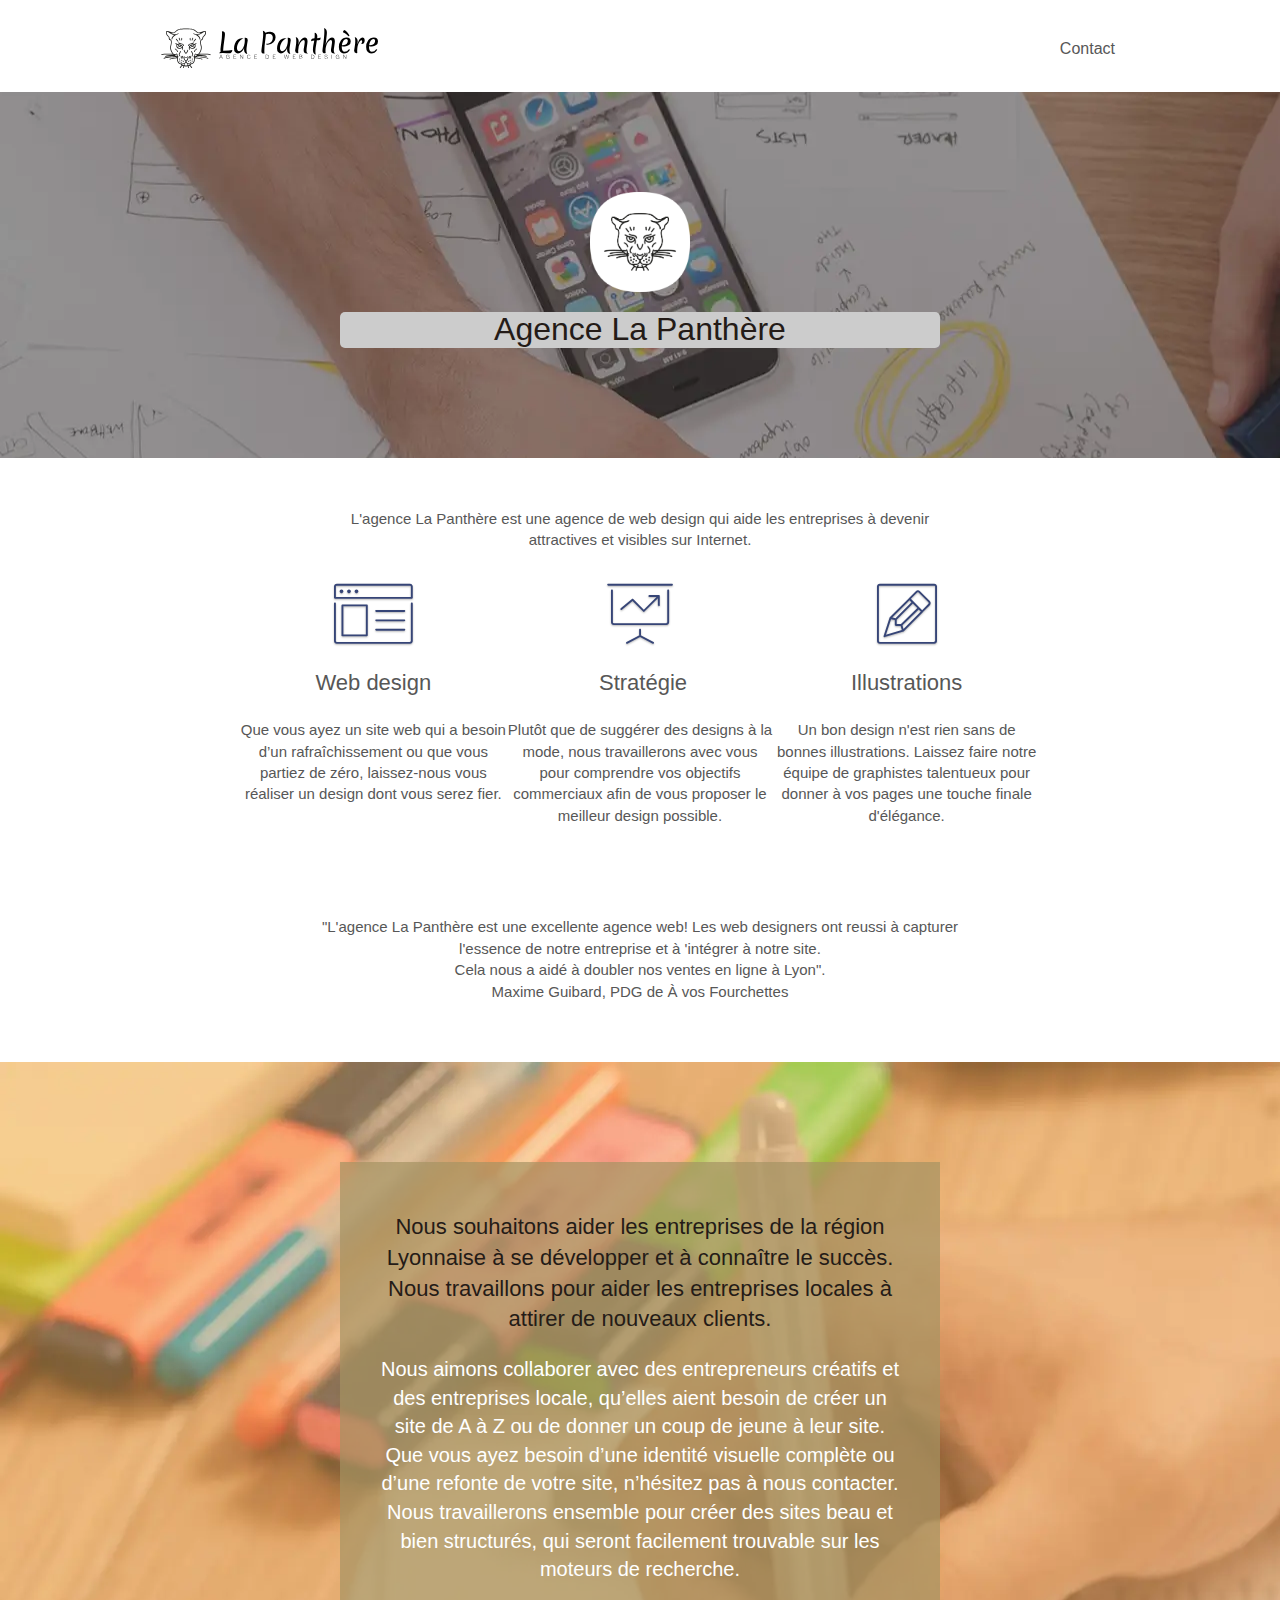
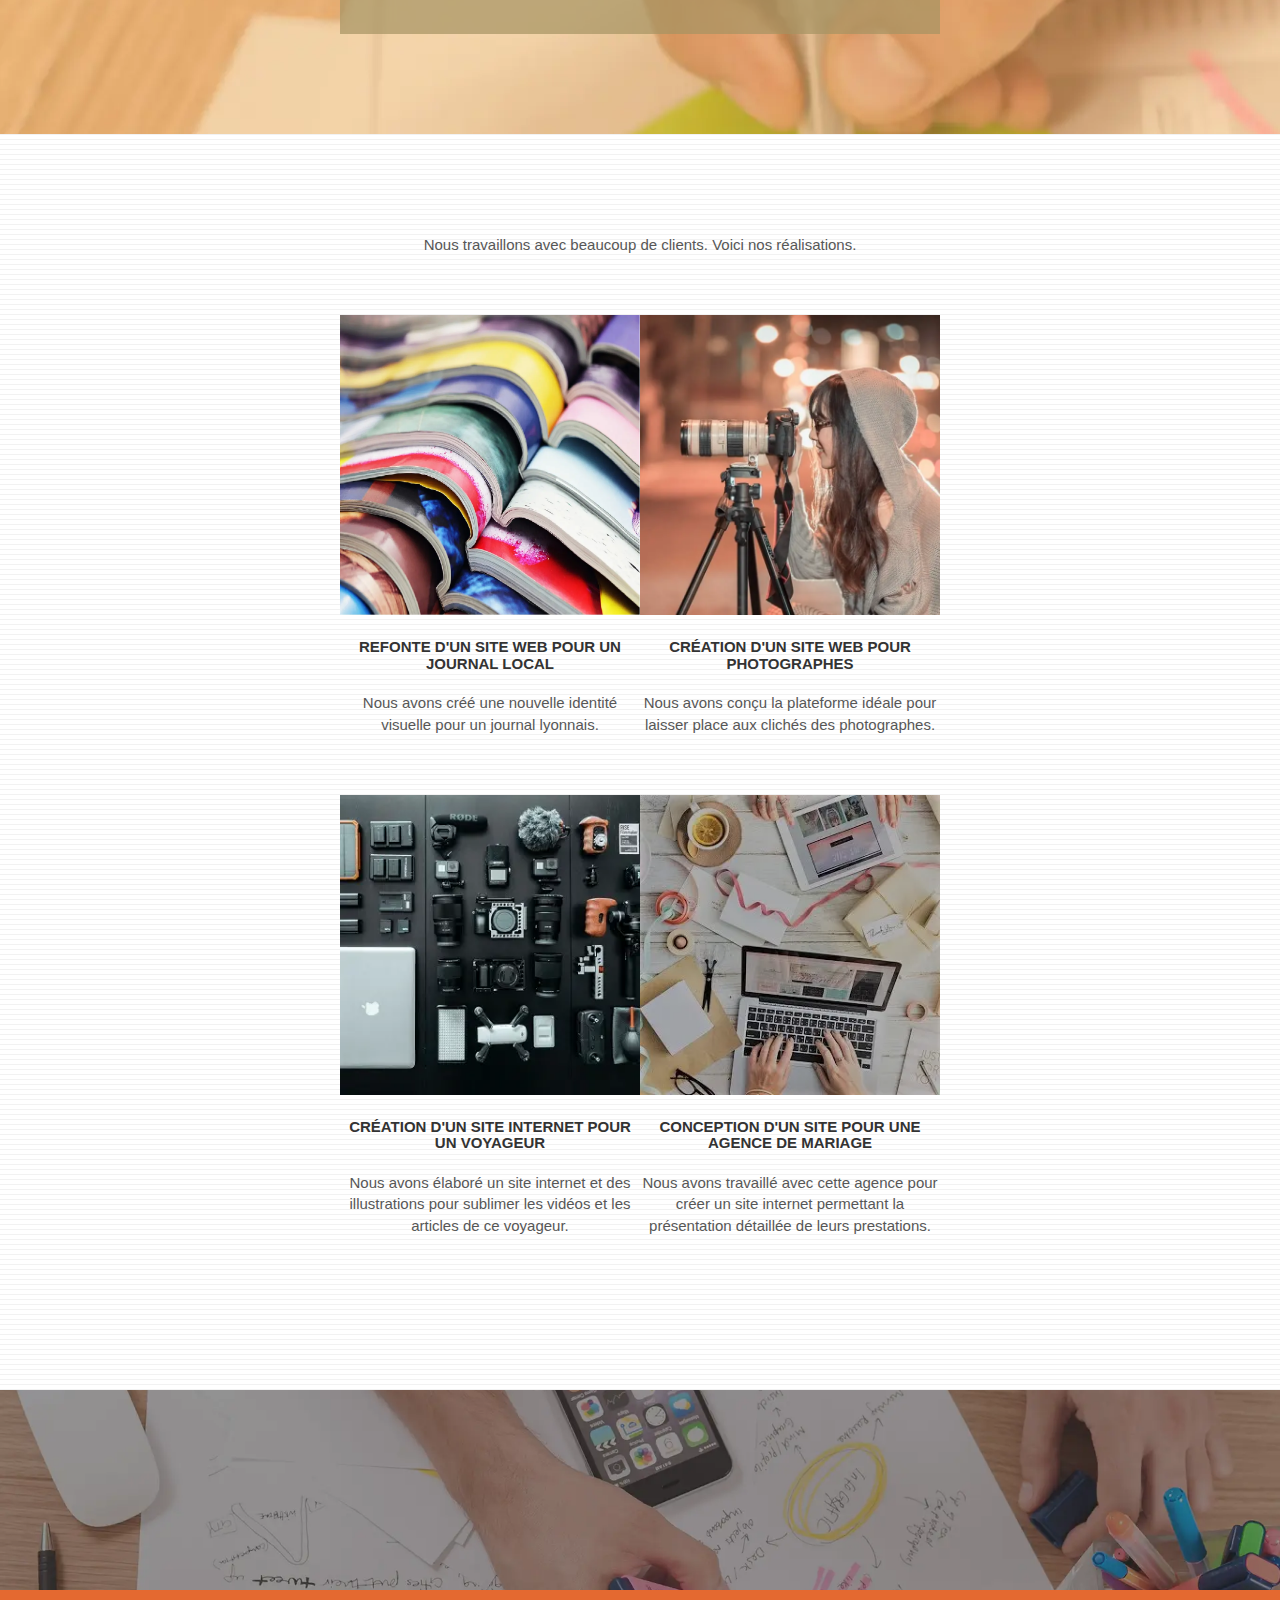
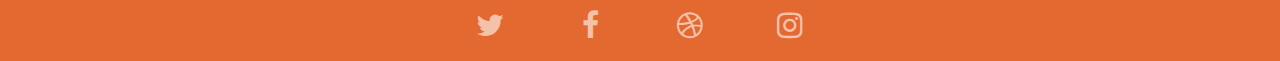
==== index.html @ f32d9b6f "add file style min css" ====
<!doctype html>
<html lang="fr">

<head>
	<meta charset="utf-8">
	<meta name="keywords" content="site web, site internet, agence design à Lyon,agence design">
	<meta name="description" content="agence design à Lyon,agence design">
	<meta name="viewport" content="width=device-width, initial-scale=1.0, viewport-fit=cover">
	<link rel="shortcut icon" type="image/png" href="favicon.jpg">

	<link rel="stylesheet" type="text/css" href="./css/bootstrap.min.css">
	<link rel="stylesheet" type="text/css" href="style.min.css">
	<link rel="stylesheet" type="text/css" href="./css/font-awesome.css">
	<link rel="stylesheet" type="text/css" href="./css/et-line.css">



	<title>La Panthère</title>


	<!-- Analytics -->

	<!-- Global site tag (gtag.js) - Google Analytics -->
	<script async src="https://www.googletagmanager.com/gtag/js?id=G-90Z1VHHD7M"></script>
	<script>
		window.dataLayer = window.dataLayer || [];
		function gtag() { dataLayer.push(arguments); }
		gtag('js', new Date());

		gtag('config', 'G-90Z1VHHD7M');
	</script>
	<!-- Analytics END -->

</head>

<body>
	
	<!-- Principal conteneur -->
	<div class="page-container">

		<!-- bloc-0 -->
		<div class="bloc bgc-white l-bloc " id="bloc-0">
			<div class="container bloc-sm">

				<nav class="navbar row">
					<div class="navbar-header">

						<a class="navbar-brand" href="index.html"><img src="img/agence-la-panthere-monochrome.svg"
								alt="Lyon web design logo agence web meilleure agence" height="40" /></a>

						<button id="nav-toggle" type="button" class="ui-navbar-toggle navbar-toggle"
							data-toggle="collapse" data-target=".navbar-1">
							<span class="sr-only">Toggle navigation</span><span class="icon-bar"></span><span
								class="icon-bar"></span><span class="icon-bar"></span>
						</button>
					</div>
					<div class="collapse navbar-collapse navbar-1 special-dropdown-nav">
						<ul class="site-navigation nav navbar-nav">

							<li>
								<a href="page2.html">Contact</a>
							</li>
						</ul>
					</div>
				</nav>
			</div>
		</div>
	
		<!-- bloc-0 END -->

		<!-- bloc-1-presentation -->
		<header>
		<div class="bloc bgc-dark-slate-blue bg-banniere d-bloc bg-t-edge bloc-bg-texture texture-paper b-parallax"
			id="bloc-1-hero">
			<div class="container bloc-lg">
				<div class="row tight-width-whitespace">
					<div class="col-sm-12">
						<img src="img/logo.png" class="center-block image-resize-mode" width="100"
							alt=" Image Logo Agence La Panthère, agence web à Lyon" />
						<h1 class="text-center hero-bloc-text tc-white bg-h1">
							Agence La Panthère
						</h1>

					</div>
				</div>
			</div>
		</div>
	</header>
		<!-- bloc-1-presentation END -->

		<!-- bloc-2-services -->
		<div class="bloc bgc-white l-bloc" id="bloc-2-services">
			<div class="container bloc-md">
				<div class="row">
					<div class="col-sm-12 text-center">
						<p>L'agence La Panthère est une agence de web design qui aide les entreprises à devenir <br>
							attractives et visibles sur Internet. </p>
					</div>
				</div>
				<div class="row voffset-lg med-width-whitespace">
					<div class="col-sm-4">
						<div class="text-center">
							<span class="et-icon-browser sm-shadow icon-dark-slate-blue icons icon-lg"></span>
						</div>
						<h2 class="mg-md text-center">
							Web design
						</h2>
						<p class="text-center ">
							Que vous ayez un site web qui a besoin d&rsquo;un rafraîchissement ou que vous partiez de
							zéro, laissez-nous vous réaliser un design dont vous serez fier.
						</p>
					</div>
					<div class="col-sm-4">
						<div class="text-center">
							<span class="et-icon-presentation sm-shadow icon-dark-slate-blue icons icon-lg"></span>
						</div>
						<h2 class="mg-md text-center">
							&nbsp;Stratégie
						</h2>
						<p class="text-center ">
							Plutôt que de suggérer des designs à la mode, nous travaillerons avec vous pour comprendre
							vos objectifs commerciaux afin de vous proposer le meilleur design possible.<br>
						</p>
					</div>
					<div class="col-sm-4">
						<div class="text-center">
							<span class="et-icon-edit sm-shadow icon-dark-slate-blue icons icon-lg"></span>
						</div>
						<h2 class="mg-md text-center">
							Illustrations
						</h2>
						<p class="text-center ">
							Un bon design n'est rien sans de bonnes illustrations. Laissez faire notre équipe de
							graphistes talentueux pour donner à vos pages une touche finale d'élégance.
						</p>
					</div>
				</div>

				<!-- Add paragraph and class size-paragraph  -->
				<div class="row voffset-lg voffset">
					<div class="col-xs-12 col-md-8 col-md-offset-2 text-center ">
						<p class="size-paragraph">"L'agence La Panthère est une excellente agence web! Les web designers
							ont reussi à capturer l'essence de notre entreprise et à 'intégrer à notre site.
							<br>Cela nous a aidé à doubler nos ventes en ligne à Lyon". <br>
							Maxime Guibard, PDG de À vos Fourchettes
						</p>
					</div>
				</div>
			</div>
		</div>
		<!-- bloc-2-services END -->

		<!-- bloc-3-what-i-do -->
		<div class="bloc tc-white bgc-atomic-tangerine bg-presentation d-bloc bloc-bg-texture texture-paper b-parallax"
			id="bloc-3-what-i-do">
			<div class="container bloc-lg">
				<div class="row tight-width-whitespace black-background">
					<div class="col-sm-12">
						<p class="mg-md size-text text-center tc-white">
							Nous souhaitons aider les entreprises de la région Lyonnaise à se développer et à connaître
							le succès. Nous travaillons pour aider les entreprises locales à attirer de nouveaux clients.<br>
						</p>
						<p class="text-center white sizeParagraph">
							Nous aimons collaborer avec des entrepreneurs créatifs et des entreprises locale, qu’elles
							aient besoin de créer un site de A à Z ou de donner un coup de jeune à leur site. Que vous
							ayez besoin d’une identité visuelle complète ou d’une refonte de votre site, n’hésitez pas à
							nous contacter. Nous travaillerons ensemble pour créer des sites beau et bien structurés,
							qui seront facilement trouvable sur les moteurs de recherche.
						</p>
					</div>
				</div>
			</div>
		</div>
		<!-- bloc-3-what-i-do END -->

		<!-- bloc-4-portfolio -->

		<!-- Add paragraph and class size-paragraph -->
		<div class="bloc bgc-white bg-lines-h2-bg bg-repeat l-bloc" id="bloc-4-portfolio">
			<div class="container bloc-lg">
				<div class="row">
					<div class="col-sm-12 text-center ">
						<p class="size-paragraph">Nous travaillons avec beaucoup de clients. Voici nos réalisations.</p>
					</div>
				</div>
				<div class="row tight-width-whitespace portfolio-row">
					<div class="col-sm-6">
						<a href="#" data-lightbox="img/1.webp" data-gallery-id="gallery-1"
							data-caption="Refonte d'un site web pour un journal local" data-frame="snapshot-lb"><img
								src="img/1.webp" alt="picture color catalog"
								class="img-responsive portfolio-thumb" /></a>
						<h3 class="mg-md text-center">
							Refonte d'un site web pour un journal local
						</h3>
						<p class="text-center">
							Nous avons créé une nouvelle identité visuelle pour un journal lyonnais.
						</p>
					</div>
					<div class="col-sm-6">
						<a href="#" data-lightbox="img/2.webp" data-gallery-id="gallery-1"
							data-caption="Création d'un site web pour photographes" data-frame="snapshot-lb"><img
								src="img/2.webp" class="img-responsive portfolio-thumb"
								alt="woman taking pictures" /></a>
						<h3 class="mg-md text-center">
							Création d'un site web pour photographes
						</h3>
						<p class="text-center">
							Nous avons conçu la plateforme idéale pour laisser place aux clichés des photographes.
						</p>
					</div>
				</div>
				<div class="row tight-width-whitespace portfolio-row">
					<div class="col-sm-6">
						<a href="#" data-lightbox="img/3.webp" data-gallery-id="gallery-1"
							data-caption="Création d'un site internet pour un voyageur" data-frame="snapshot-lb"><img
								src="img/3.webp" class="img-responsive portfolio-thumb"
								alt="image describing several electronic and computer devices" /></a>
						<h3 class="mg-md text-center">
							Création d'un site internet pour un voyageur
						</h3>
						<p class="text-center">
							Nous avons élaboré un site internet et des illustrations pour sublimer les vidéos et les
							articles de ce voyageur.
						</p>
					</div>
					<div class="col-sm-6">
						<a href="#" data-lightbox="img/4.webp" data-gallery-id="gallery-1"
							data-caption="Conception d'un site pour une agence de mariage" data-frame="snapshot-lb"><img
								src="img/4.webp" class="img-responsive portfolio-thumb"
								alt="picture of two employees working on the laptop in a print shop" /></a>
						<h3 class="mg-md text-center">
							Conception d'un site pour une agence de mariage
						</h3>
						<p class="text-center">
							Nous avons travaillé avec cette agence pour créer un site internet permettant la
							présentation détaillée de leurs prestations.
						</p>
					</div>
				</div>
			</div>
		</div>
		<!-- bloc-4-portfolio END -->

		<!-- bloc-5-cta -->
		<div class="bloc bgc-dark-slate-blue bg-banniere d-bloc bloc-bg-texture texture-paper" id="bloc-5-cta">
			<div class="container bloc-lg">
				
			</div>
		</div>
		<!-- bloc-5-cta END -->

		<!-- Footer - bloc-8 -->
		<footer>
			<div class="bloc bgc-atomic-tangerine d-bloc" id="bloc-8">
				<div class="container bloc-sm">
					<div class="row">
						<div class="col-sm-12">
							
							<div class="row row-no-gutters social">
								<div class="col-sm-3">
									<div class="text-center">
										<a class="social" href="https://twitter.com/search?q=%23login" aria-label="icone twitter"><span
												class="fa fa-twitter icon-md"></span></a>
									</div>
								</div>
								<div class="col-sm-3">
									<div class="text-center">
										<a class="social" href="https://www.facebook.com/login/" aria-label="icone facebook"><span
												class="fa fa-facebook icon-md"></span></a>
									</div>
								</div>
								<div class="col-sm-3">
									<div class="text-center">
										<a class="social" href="https://dribbble.com/" aria-label="icone dribbble"><span
												class="fa fa-dribbble icon-md"></span></a>
									</div>
								</div>
								<div class="col-sm-3">
									<div class="text-center">
										<a class="social" href="https://www.instagram.com/accounts/login/?" aria-label="icone instagram"><span
												class="fa fa-instagram icon-md"></span></a>
									</div>
								</div>
							</div>
						</div>
					</div>
				</div>
			</div>
		</footer>
		<!-- Footer - bloc-8 END -->

		<!-- Principal conteneur END -->

		<script src="./js/jquery-2.1.0.js"></script>
		<script src="./js/bootstrap.js"></script>
		<script src="./js/blocs.js"></script>
		<script src="./js/jquery.touchSwipe.js" defer></script>
		<script src="./js/gmaps.js"></script>

</body>

</html>
---- style.min.css ----
body{margin:0;padding:0;background:#fff;overflow-x:hidden;-webkit-font-smoothing:antialiased;-moz-osx-font-smoothing:grayscale}a,button{transition:all .3s ease-in-out;outline:0!important}a:hover{text-decoration:none;cursor:pointer}#page-loading-blocs-notifaction{position:fixed;top:0;bottom:0;width:100%;z-index:100000;background:#fff url("img/pageload-spinner.gif") no-repeat center center}.bloc{width:100%;clear:both;background:50% 50% no-repeat;padding:0 50px;-webkit-background-size:cover;-moz-background-size:cover;-o-background-size:cover;background-size:cover;position:relative}.bloc .container{padding-left:20px;padding-right:20px}.bloc-lg{padding:100px 50px}.bloc-md{padding:50px}.bloc-sm{padding:20px 50px}.bg-b-edge,.bg-bl-edge,.bg-br-edge,.bg-center,.bg-l-edge,.bg-r-edge,.bg-repeat,.bg-t-edge,.bg-tl-edge,.bg-tr-edge{-webkit-background-size:auto!important;-moz-background-size:auto!important;-o-background-size:auto!important;background-size:auto!important}.bg-repeat{background:repeat}.bg-t-edge{background:top no-repeat}.bloc-bg-texture::before{content:"";background-size:2px 2px;position:absolute;top:0;bottom:0;left:0;right:0}.b-parallax{background-attachment:fixed}.d-bloc{color:rgba(255,255,255,.7)}.sizeParagraph{font-size:20px}.d-bloc button:hover{color:rgba(255,255,255,.9)}.d-bloc .icon-round,.d-bloc .icon-rounded,.d-bloc .icon-semi-rounded-a,.d-bloc .icon-semi-rounded-b,.d-bloc .icon-square{border-color:rgba(255,255,255,.9)}.d-bloc .divider-h span{border-color:rgba(255,255,255,.2)}.d-bloc .a-btn,.d-bloc .navbar a,.d-bloc .navbar-brand,.d-bloc a .icon-lg,.d-bloc a .icon-md,.d-bloc a .icon-sm,.d-bloc a .icon-xl,.d-bloc h1 a,.d-bloc h2 a,.d-bloc h3 a,.d-bloc h4 a,.d-bloc h5 a,.d-bloc h6 a,.d-bloc p a{color:rgba(255,255,255,.6)}.d-bloc .a-btn:hover,.d-bloc .navbar a:hover,.d-bloc .navbar-brand:hover,.d-bloc a:hover .icon-lg,.d-bloc a:hover .icon-md,.d-bloc a:hover .icon-sm,.d-bloc a:hover .icon-xl,.d-bloc h1 a:hover,.d-bloc h2 a:hover,.d-bloc h3 a:hover,.d-bloc h4 a:hover,.d-bloc h5 a:hover,.d-bloc h6 a:hover,.d-bloc p a:hover{color:#fff}.d-bloc .navbar-toggle .icon-bar{background:#fff}.d-bloc .btn-wire,.d-bloc .btn-wire:hover{color:#fff;border-color:#fff}.d-bloc .panel{color:rgba(0,0,0,.5)}.d-bloc .panel button:hover{color:rgba(0,0,0,.7)}.d-bloc .panel icon{border-color:rgba(0,0,0,.7)}.d-bloc .panel .divider-h span{border-color:rgba(0,0,0,.1)}.d-bloc .panel .a-btn{color:rgba(0,0,0,.6)}.d-bloc .panel .a-btn:hover{color:#000}.d-bloc .panel .btn-wire,.d-bloc .panel .btn-wire:hover{color:rgba(0,0,0,.7);border-color:rgba(0,0,0,.3)}.d-bloc .panel,.l-bloc{color:rgba(0,0,0,.5)}.d-bloc .panel button:hover,.l-bloc button:hover{color:rgba(0,0,0,.7)}.l-bloc .icon-round,.l-bloc .icon-rounded,.l-bloc .icon-semi-rounded-a,.l-bloc .icon-semi-rounded-b,.l-bloc .icon-square{border-color:rgba(0,0,0,.7)}.d-bloc .panel .divider-h span,.l-bloc .divider-h span{border-color:rgba(0,0,0,.1)}.d-bloc .panel .a-btn,.l-bloc .a-btn,.l-bloc .navbar a,.l-bloc .navbar-brand,.l-bloc a .icon-lg,.l-bloc a .icon-md,.l-bloc a .icon-sm,.l-bloc a .icon-xl,.l-bloc h1 a,.l-bloc h2 a,.l-bloc h3 a,.l-bloc h4 a,.l-bloc h5 a,.l-bloc h6 a,.l-bloc p a{color:rgba(0,0,0,.6)}.d-bloc .panel .a-btn:hover,.l-bloc .a-btn:hover,.l-bloc .navbar a:hover,.l-bloc .navbar-brand:hover,.l-bloc a:hover .icon-lg,.l-bloc a:hover .icon-md,.l-bloc a:hover .icon-sm,.l-bloc a:hover .icon-xl,.l-bloc h1 a:hover,.l-bloc h2 a:hover,.l-bloc h3 a:hover,.l-bloc h4 a:hover,.l-bloc h5 a:hover,.l-bloc h6 a:hover,.l-bloc p a:hover{color:#000}.l-bloc .navbar-toggle .icon-bar{color:rgba(0,0,0,.6)}.d-bloc .panel .btn-wire,.d-bloc .panel .btn-wire:hover,.l-bloc .btn-wire,.l-bloc .btn-wire:hover{color:rgba(0,0,0,.7);border-color:rgba(0,0,0,.3)}.voffset{margin-top:30px}.voffset-lg{margin-top:80px}.row-no-gutters{margin-right:0;margin-left:0}.row.row-no-gutters>[class*=" col-"],.row.row-no-gutters>[class^=col-]{padding-right:0;padding-left:0}#bloc-1-hero h1{font-size:32px}.navbar{margin-bottom:0;z-index:1}.navbar-brand{height:auto;padding:3px 15px;font-size:25px;font-weight:400;font-weight:600;line-height:44px}.navbar-brand img{max-height:200px;margin:0 5px 0 0;display:inline}.navbar-brand img[src$=svg]{min-width:100px}.nav-center .navbar-brand img{margin:0}.navbar .nav{padding-top:2px;margin-right:-16px;float:right;z-index:1}.nav>li{float:left;margin-top:4px;font-size:16px}.navbar-nav .open .dropdown-menu>li>a{text-align:inherit}.nav>li a:focus,.nav>li a:hover{background:0 0}.navbar-toggle{margin:10px 10px 0 0;border:0}.navbar-toggle:hover{background:0 0!important}.navbar-toggle .icon-bar{background-color:rgba(0,0,0,.5);width:26px}.nav-invert .navbar .nav{float:left}.nav-invert .navbar-brand,.nav-invert .navbar-header{float:right;position:relative;z-index:2}@media (min-width:768px){.site-navigation{position:absolute;top:50%;right:20px;transform:translate(0,-50%);-webkit-transform:translateY(-50%)}.nav>li .dropdown-menu a,.nav>li .dropdown-menu a:hover{color:#484848}.nav-invert .site-navigation{left:0;right:0}.nav-center{text-align:center}.nav-center .navbar-header{width:100%}.nav-center .nav>li,.nav-center .navbar-brand,.nav-center .navbar-header{float:none;display:inline-block}.nav-center .site-navigation{position:relative;width:100%;right:0;margin-right:0;margin-top:20px}.nav-center.mini-nav .navbar-toggle{float:none;margin:10px auto 0}}.nav>li>.dropdown a{background:0 0!important;display:block;padding:14px 15px}nav .caret{margin:0 5px}.dropdown-menu .dropdown-menu{top:-8px;left:100%}.dropdown-menu .dropmenu-flow-right{top:100%;left:0;margin-left:-1px;border-top-left-radius:0;border-top-right-radius:0}.dropdown-menu .dropdown span{border:4px solid #000;border-top-color:transparent;border-right-color:transparent;border-bottom-color:transparent;margin:6px -5px 0 0!important;float:right}.mg-md{margin-top:10px;margin-bottom:20px}.mg-lg{margin-top:10px;margin-bottom:40px}.btn{margin:0 5px 5px 0}.btn.pull-right{margin:0 0 5px 5px}.btn-d,.btn-d:focus,.btn-d:hover{color:#fff;background:rgba(0,0,0,.3)}button{outline:0!important}.btn-rd{border-radius:40px}.btn-clean{border:1px solid rgba(0,0,0,.08);border-bottom-color:rgba(0,0,0,.1);text-shadow:0 1px 0 rgba(0,0,1,.1);box-shadow:0 1px 3px rgba(0,0,1,.25),inset 0 1px 0 0 rgba(255,255,255,.15)}.icon-md{font-size:30px!important}.icon-lg{font-size:60px!important}.sm-shadow{text-shadow:0 1px 2px rgba(0,0,0,.3)}.panel-sq,.panel-sq .panel-footer,.panel-sq .panel-heading{border-radius:0}.panel-rd{border-radius:30px}.panel-rd .panel-heading{border-radius:29px 29px 0 0}.panel-rd .panel-footer{border-radius:0 0 29px 29px}.form-control{border-color:rgba(0,0,0,.1);box-shadow:none}.scrollToTop{width:40px;height:40px;position:fixed;bottom:20px;right:20px;opacity:0;z-index:500;transition:all .3s ease-in-out}.scrollToTop span{margin-top:6px}.showScrollTop{font-size:14px;opacity:1}a[data-lightbox]{position:relative;display:block;text-align:center}a[data-lightbox]:hover::before{content:"+";font-family:HelveticaNeue-Light,"Helvetica Neue Light","Helvetica Neue",Helvetica,Arial;font-size:32px;width:50px;height:50px;margin-left:-25px;border-radius:50%;background:rgba(0,0,0,.6);color:#fff;font-weight:100;z-index:1;position:absolute;top:50%;transform:translateY(-50%);-webkit-transform:translateY(-50%)}a[data-lightbox]:hover img{opacity:.6;-webkit-animation-fill-mode:none;animation-fill-mode:none}#lightbox-modal{display:flex;align-items:center}#lightbox-modal .modal-dialog{width:90%;max-width:900px;margin:0 auto 0}#lightbox-modal .modal-dialog img{max-height:90vh;margin:0 auto}.lightbox-caption{padding:20px;color:#fff;background:rgba(0,0,0,.5);position:absolute;left:15px;right:15px;bottom:5px}.close-lightbox{color:#fff;font-size:30px;position:absolute;top:20px;right:20px;z-index:20;background:rgba(0,0,0,.5);border:none;line-height:30px;padding:0 9px 5px;opacity:.3}.close-lightbox:hover,.next-lightbox:hover,.prev-lightbox:hover{opacity:1;color:#fff}.next-lightbox,.prev-lightbox{font-size:20px;color:rgba(255,255,255,.9);background:rgba(0,0,0,.5);transition:all .2s ease-in-out;position:absolute;top:45%;z-index:1;opacity:.4}.next-lightbox{padding:6px 8px 1px 13px;right:25px}.prev-lightbox{padding:6px 13px 1px 10px;left:25px}.snapshot-lb .modal-body{padding-bottom:45px}.snapshot-lb .lightbox-caption{padding:0;color:rgba(0,0,0,.5);background:0 0}.btn,a,h1,h2,h3,h4,h5,h6,label,p{font-family:helvetica;font-weight:400;color:#575757!important}.container{max-width:1000px}.hero-bloc-text{font-size:38px}.hero-bloc-text-sub{font-size:36px}.statement-bloc-text{line-height:26px;font-style:italic;font-size:20px;text-align:center;font-weight:lighter;max-width:520px;margin:auto auto auto auto}p{font-size:15px}.tight-width-whitespace{max-width:600px;margin:auto auto auto auto}.h1{font-size:20px;font-family:"Open Sans"}.cta-hero{margin-top:22px;color:#fff!important;text-transform:uppercase;padding:12px 28px 12px 28px;font-size:16px;font-weight:700}.social{max-width:400px;margin:auto auto auto auto}h2{font-size:22px;line-height:1.4em}.size-text{font-size:22px;line-height:1.4em}h3{font-size:15px;text-transform:uppercase;font-weight:700;color:#333!important}.med-width-whitespace{max-width:800px;margin:auto auto auto auto;box-shadow:0 0 0 #000}h1{color:#333!important}h4{color:#333!important}.icons{margin-bottom:14px;margin-top:24px}.white{color:#fff!important}.portfolio-thumb{margin-bottom:24px}.portfolio-row{margin-bottom:44px;margin-top:50px}.avatar{box-shadow:0 4px 9px rgba(0,0,0,.3)}.black-background{background-color:rgba(165,147,99,.7);padding:40px 40px 40px 40px}.bold-link{font-weight:900;text-decoration:underline!important}.bgc-white{background-color:#fff}.bgc-dark-slate-blue{background-color:#364577}.tc-white{color:#241b17!important}.bgc-atomic-tangerine{background:#e46930}.btn-atomic-tangerine{background:#e46930;color:#fff!important}.btn-atomic-tangerine:hover{background:#c27956!important;color:#fff!important}.ltc-white{color:#fff!important}.ltc-white:hover{color:#ccc!important}.ltc-atomic-tangerine{color:#f3976c!important}.ltc-atomic-tangerine:hover{color:#c27956!important}.icon-dark-slate-blue{color:#364577!important;border-color:#364577!important}.bg-dots-bg{background-image:url("img/dots-bg.png")}.bg-lines-h2-bg{background-image:url("img/lines-h2-bg.png")}.bg-banniere{background-image:url("img/agence-la-panthere.webp")}.bg-presentation{background-image:url("img/image-de-presentation.webp")}.size-paragraph{font-size:15px}.tc-blue{text-decoration:blue}.bg-h1{background:#ccc;border-radius:5px}@media (max-width:1024px){.bloc{padding-left:20px;padding-right:20px}.bloc-tile-2.full-width-bloc .container,.bloc-tile-3.full-width-bloc .container,.bloc-tile-4.full-width-bloc .container,.bloc.full-width-bloc{padding-left:0;padding-right:0}}@media (max-width:992px) and (min-width:768px){.navbar .nav{max-width:80%}.nav-center.navbar .nav{max-width:100%}}@media only screen and (min-device-width:768px) and (max-device-width:1024px) and (orientation:landscape){.b-parallax{background-attachment:scroll}}@media only screen and (min-device-width:1024px) and (max-device-width:1366px) and (-webkit-min-device-pixel-ratio:1.5){.b-parallax{background-attachment:scroll}}@media (max-width:991px){.container{width:100%}.b-parallax{background-attachment:scroll}#hero-bloc,.page-container{overflow-x:hidden;position:relative}.bloc{padding-left:constant(safe-area-inset-left);padding-right:constant(safe-area-inset-right)}.bloc-group,.bloc-group .bloc{display:block;width:100%}.bloc-fill-screen .fill-bloc-bottom-edge,.bloc-fill-screen .fill-bloc-top-edge{padding:0 20px;padding-left:constant(safe-area-inset-left);padding-right:constant(safe-area-inset-right)}}@media (max-width:767px){.page-container{overflow-x:hidden;position:relative}#disqus_thread,h1,h2,h3,h4,h5,h6,p{padding-left:10px!important;padding-right:10px!important}.b-parallax{background-attachment:scroll}.navbar .nav{padding-top:0;border-top:1px solid rgba(0,0,0,.2);float:none!important}.navbar.row{margin-left:0;margin-right:0}.site-navigation{position:inherit;transform:none;-webkit-transform:none;-ms-transform:none}.nav>li{margin-top:0;border-bottom:1px solid rgba(0,0,0,.1);background:rgba(0,0,0,.05);text-align:left;padding-left:15px;width:100%}.nav>li:hover{background:rgba(0,0,0,.08)}.dropdown .dropdown a .caret{float:none;margin:5px 0 0 10px!important;border:4px solid #000;border-bottom-color:transparent;border-right-color:transparent;border-left-color:transparent}#hero-bloc .navbar .nav{background:rgba(0,0,0,.8)}#hero-bloc .navbar .nav a{color:rgba(255,255,255,.6)}.hero{padding:50px 0}.hero-nav{left:-1px;right:-1px}.navbar-collapse{padding:0;overflow-x:hidden;-webkit-box-shadow:none;box-shadow:none}.navbar-brand img{max-height:40px;width:auto}.nav-invert .navbar-header{float:none;width:100%}.nav-invert .navbar-toggle{float:left;margin-left:10px}.bloc{padding-left:0;padding-right:0}.bloc-lg,.bloc-xl,.bloc-xxl{padding:40px 0}.bloc-md,.bloc-sm{padding-left:0;padding-right:0}.bloc-fill-screen .fill-bloc-bottom-edge,.bloc-fill-screen .fill-bloc-top-edge,.bloc-tile-2 .container,.bloc-tile-3 .container,.bloc-tile-4 .container{padding-left:0;padding-right:0}.a-block{padding:0 10px}.btn-dwn{display:none}.voffset{margin-top:5px}.voffset-md{margin-top:20px}.voffset-lg{margin-top:30px}form{padding:5px}.close-lightbox{display:inline-block}.blocsapp-device-iphone5{background-size:216px 425px;padding-top:60px;width:216px;height:425px}.blocsapp-device-iphone5 img{width:180px;height:320px}}@media (max-width:400px){.bloc{padding-left:0;padding-right:0}}@media (max-width:767px){.bloc-mob-center-text{text-align:center}}
---- css/et-line.css ----
@font-face {
    font-family: et-line;
    src: url(../fonts/et-line.eot);
    src: url(../fonts/et-line.eot?#iefix) format('embedded-opentype'), url(../fonts/et-line.woff) format('woff'), url(../fonts/et-line.ttf) format('truetype'), url(../fonts/et-line.svg#et-line) format('svg');
    font-weight: 400;
    font-style: normal
}

.et-icon-adjustments,
.et-icon-alarmclock,
.et-icon-anchor,
.et-icon-aperture,
.et-icon-attachment,
.et-icon-bargraph,
.et-icon-basket,
.et-icon-beaker,
.et-icon-bike,
.et-icon-book-open,
.et-icon-briefcase,
.et-icon-browser,
.et-icon-calendar,
.et-icon-camera,
.et-icon-caution,
.et-icon-chat,
.et-icon-circle-compass,
.et-icon-clipboard,
.et-icon-clock,
.et-icon-cloud,
.et-icon-compass,
.et-icon-desktop,
.et-icon-dial,
.et-icon-document,
.et-icon-documents,
.et-icon-download,
.et-icon-dribbble,
.et-icon-edit,
.et-icon-envelope,
.et-icon-expand,
.et-icon-facebook,
.et-icon-flag,
.et-icon-focus,
.et-icon-gears,
.et-icon-genius,
.et-icon-gift,
.et-icon-global,
.et-icon-globe,
.et-icon-googleplus,
.et-icon-grid,
.et-icon-happy,
.et-icon-hazardous,
.et-icon-heart,
.et-icon-hotairballoon,
.et-icon-hourglass,
.et-icon-key,
.et-icon-laptop,
.et-icon-layers,
.et-icon-lifesaver,
.et-icon-lightbulb,
.et-icon-linegraph,
.et-icon-linkedin,
.et-icon-lock,
.et-icon-magnifying-glass,
.et-icon-map,
.et-icon-map-pin,
.et-icon-megaphone,
.et-icon-mic,
.et-icon-mobile,
.et-icon-newspaper,
.et-icon-notebook,
.et-icon-paintbrush,
.et-icon-paperclip,
.et-icon-pencil,
.et-icon-phone,
.et-icon-picture,
.et-icon-pictures,
.et-icon-piechart,
.et-icon-presentation,
.et-icon-pricetags,
.et-icon-printer,
.et-icon-profile-female,
.et-icon-profile-male,
.et-icon-puzzle,
.et-icon-quote,
.et-icon-recycle,
.et-icon-refresh,
.et-icon-ribbon,
.et-icon-rss,
.et-icon-sad,
.et-icon-scissors,
.et-icon-scope,
.et-icon-search,
.et-icon-shield,
.et-icon-speedometer,
.et-icon-strategy,
.et-icon-streetsign,
.et-icon-tablet,
.et-icon-target,
.et-icon-telescope,
.et-icon-toolbox,
.et-icon-tools,
.et-icon-tools-2,
.et-icon-trophy,
.et-icon-tumblr,
.et-icon-twitter,
.et-icon-upload,
.et-icon-video,
.et-icon-wallet,
.et-icon-wine {
    font-family: et-line;
    speak: none;
    font-style: normal;
    font-weight: 400;
    font-variant: normal;
    text-transform: none;
    line-height: 1;
    -webkit-font-smoothing: antialiased;
    -moz-osx-font-smoothing: grayscale;
    display: inline-block
}

.et-icon-mobile:before {
    content: "\e000"
}

.et-icon-laptop:before {
    content: "\e001"
}

.et-icon-desktop:before {
    content: "\e002"
}

.et-icon-tablet:before {
    content: "\e003"
}

.et-icon-phone:before {
    content: "\e004"
}

.et-icon-document:before {
    content: "\e005"
}

.et-icon-documents:before {
    content: "\e006"
}

.et-icon-search:before {
    content: "\e007"
}

.et-icon-clipboard:before {
    content: "\e008"
}

.et-icon-newspaper:before {
    content: "\e009"
}

.et-icon-notebook:before {
    content: "\e00a"
}

.et-icon-book-open:before {
    content: "\e00b"
}

.et-icon-browser:before {
    content: "\e00c"
}

.et-icon-calendar:before {
    content: "\e00d"
}

.et-icon-presentation:before {
    content: "\e00e"
}

.et-icon-picture:before {
    content: "\e00f"
}

.et-icon-pictures:before {
    content: "\e010"
}

.et-icon-video:before {
    content: "\e011"
}

.et-icon-camera:before {
    content: "\e012"
}

.et-icon-printer:before {
    content: "\e013"
}

.et-icon-toolbox:before {
    content: "\e014"
}

.et-icon-briefcase:before {
    content: "\e015"
}

.et-icon-wallet:before {
    content: "\e016"
}

.et-icon-gift:before {
    content: "\e017"
}

.et-icon-bargraph:before {
    content: "\e018"
}

.et-icon-grid:before {
    content: "\e019"
}

.et-icon-expand:before {
    content: "\e01a"
}

.et-icon-focus:before {
    content: "\e01b"
}

.et-icon-edit:before {
    content: "\e01c"
}

.et-icon-adjustments:before {
    content: "\e01d"
}

.et-icon-ribbon:before {
    content: "\e01e"
}

.et-icon-hourglass:before {
    content: "\e01f"
}

.et-icon-lock:before {
    content: "\e020"
}

.et-icon-megaphone:before {
    content: "\e021"
}

.et-icon-shield:before {
    content: "\e022"
}

.et-icon-trophy:before {
    content: "\e023"
}

.et-icon-flag:before {
    content: "\e024"
}

.et-icon-map:before {
    content: "\e025"
}

.et-icon-puzzle:before {
    content: "\e026"
}

.et-icon-basket:before {
    content: "\e027"
}

.et-icon-envelope:before {
    content: "\e028"
}

.et-icon-streetsign:before {
    content: "\e029"
}

.et-icon-telescope:before {
    content: "\e02a"
}

.et-icon-gears:before {
    content: "\e02b"
}

.et-icon-key:before {
    content: "\e02c"
}

.et-icon-paperclip:before {
    content: "\e02d"
}

.et-icon-attachment:before {
    content: "\e02e"
}

.et-icon-pricetags:before {
    content: "\e02f"
}

.et-icon-lightbulb:before {
    content: "\e030"
}

.et-icon-layers:before {
    content: "\e031"
}

.et-icon-pencil:before {
    content: "\e032"
}

.et-icon-tools:before {
    content: "\e033"
}

.et-icon-tools-2:before {
    content: "\e034"
}

.et-icon-scissors:before {
    content: "\e035"
}

.et-icon-paintbrush:before {
    content: "\e036"
}

.et-icon-magnifying-glass:before {
    content: "\e037"
}

.et-icon-circle-compass:before {
    content: "\e038"
}

.et-icon-linegraph:before {
    content: "\e039"
}

.et-icon-mic:before {
    content: "\e03a"
}

.et-icon-strategy:before {
    content: "\e03b"
}

.et-icon-beaker:before {
    content: "\e03c"
}

.et-icon-caution:before {
    content: "\e03d"
}

.et-icon-recycle:before {
    content: "\e03e"
}

.et-icon-anchor:before {
    content: "\e03f"
}

.et-icon-profile-male:before {
    content: "\e040"
}

.et-icon-profile-female:before {
    content: "\e041"
}

.et-icon-bike:before {
    content: "\e042"
}

.et-icon-wine:before {
    content: "\e043"
}

.et-icon-hotairballoon:before {
    content: "\e044"
}

.et-icon-globe:before {
    content: "\e045"
}

.et-icon-genius:before {
    content: "\e046"
}

.et-icon-map-pin:before {
    content: "\e047"
}

.et-icon-dial:before {
    content: "\e048"
}

.et-icon-chat:before {
    content: "\e049"
}

.et-icon-heart:before {
    content: "\e04a"
}

.et-icon-cloud:before {
    content: "\e04b"
}

.et-icon-upload:before {
    content: "\e04c"
}

.et-icon-download:before {
    content: "\e04d"
}

.et-icon-target:before {
    content: "\e04e"
}

.et-icon-hazardous:before {
    content: "\e04f"
}

.et-icon-piechart:before {
    content: "\e050"
}

.et-icon-speedometer:before {
    content: "\e051"
}

.et-icon-global:before {
    content: "\e052"
}

.et-icon-compass:before {
    content: "\e053"
}

.et-icon-lifesaver:before {
    content: "\e054"
}

.et-icon-clock:before {
    content: "\e055"
}

.et-icon-aperture:before {
    content: "\e056"
}

.et-icon-quote:before {
    content: "\e057"
}

.et-icon-scope:before {
    content: "\e058"
}

.et-icon-alarmclock:before {
    content: "\e059"
}

.et-icon-refresh:before {
    content: "\e05a"
}

.et-icon-happy:before {
    content: "\e05b"
}

.et-icon-sad:before {
    content: "\e05c"
}

.et-icon-facebook:before {
    content: "\e05d"
}

.et-icon-twitter:before {
    content: "\e05e"
}

.et-icon-googleplus:before {
    content: "\e05f"
}

.et-icon-rss:before {
    content: "\e060"
}

.et-icon-tumblr:before {
    content: "\e061"
}

.et-icon-linkedin:before {
    content: "\e062"
}

.et-icon-dribbble:before {
    content: "\e063"
}
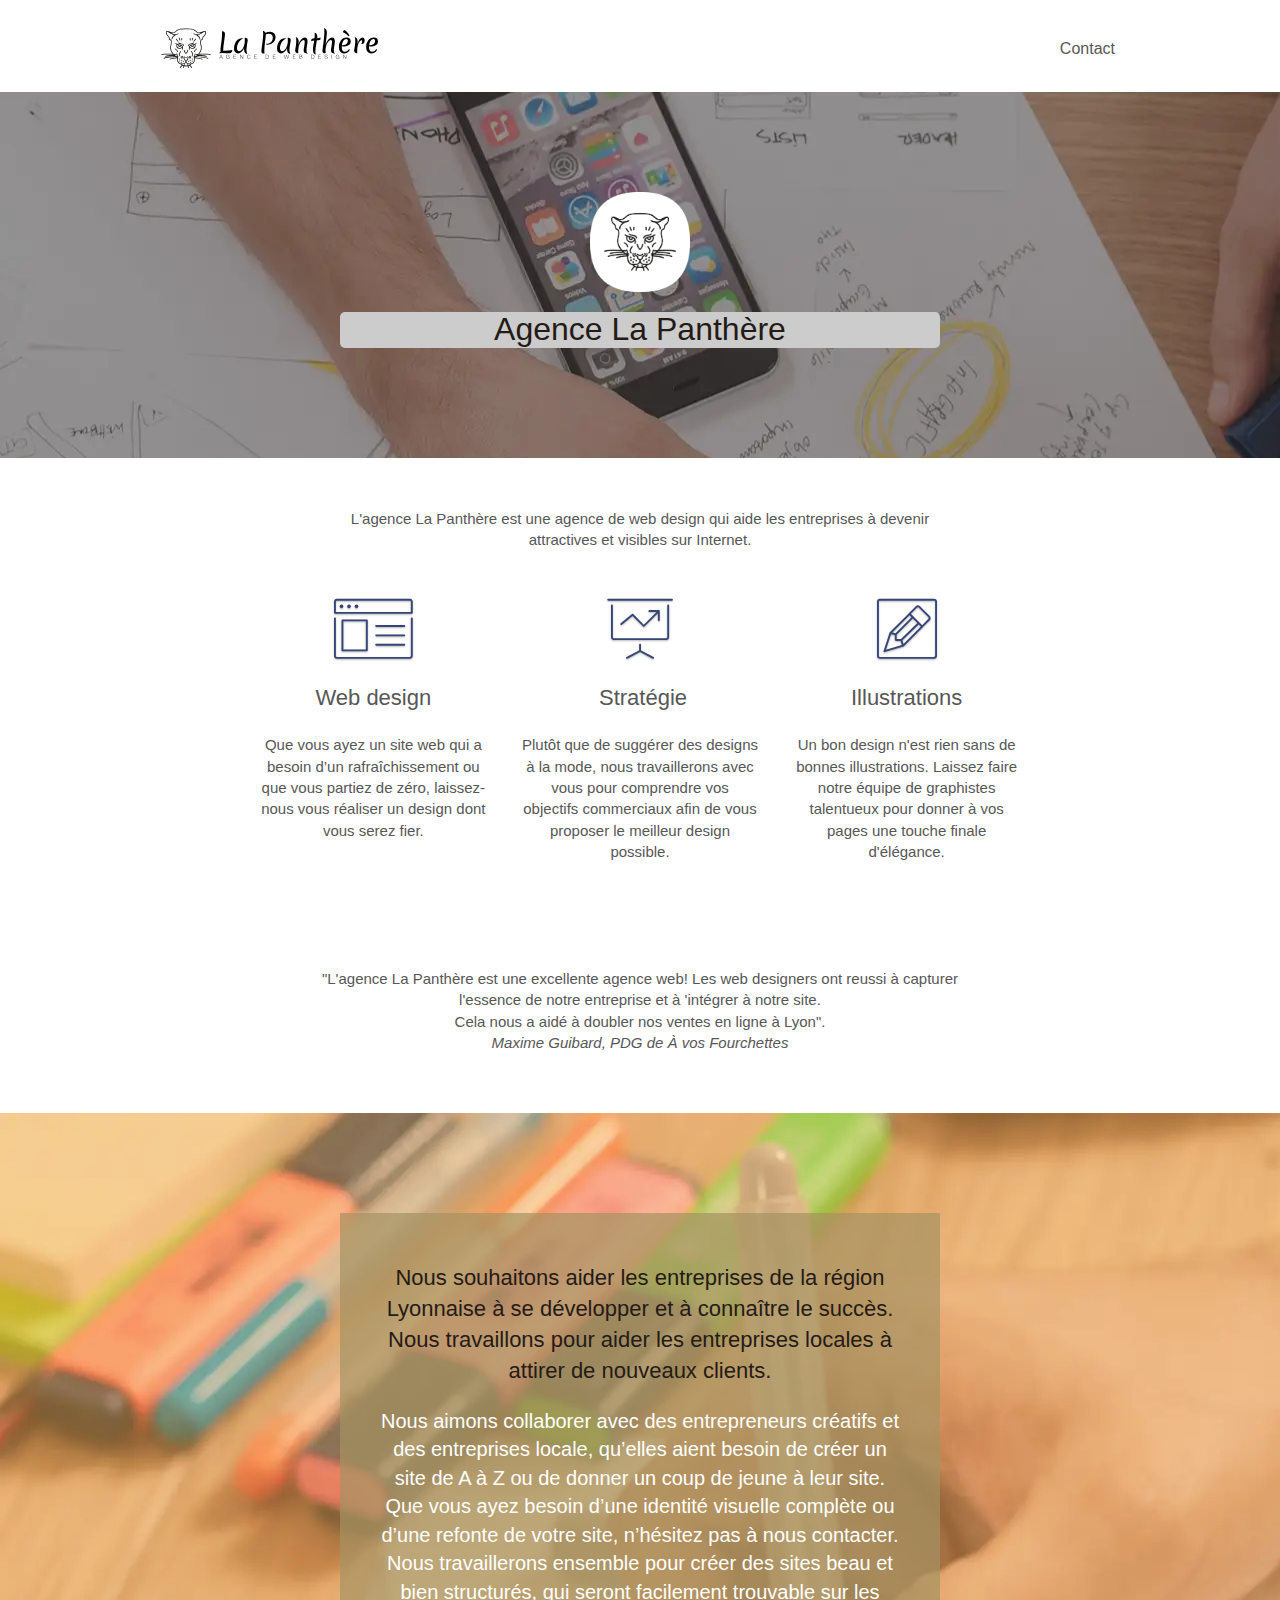
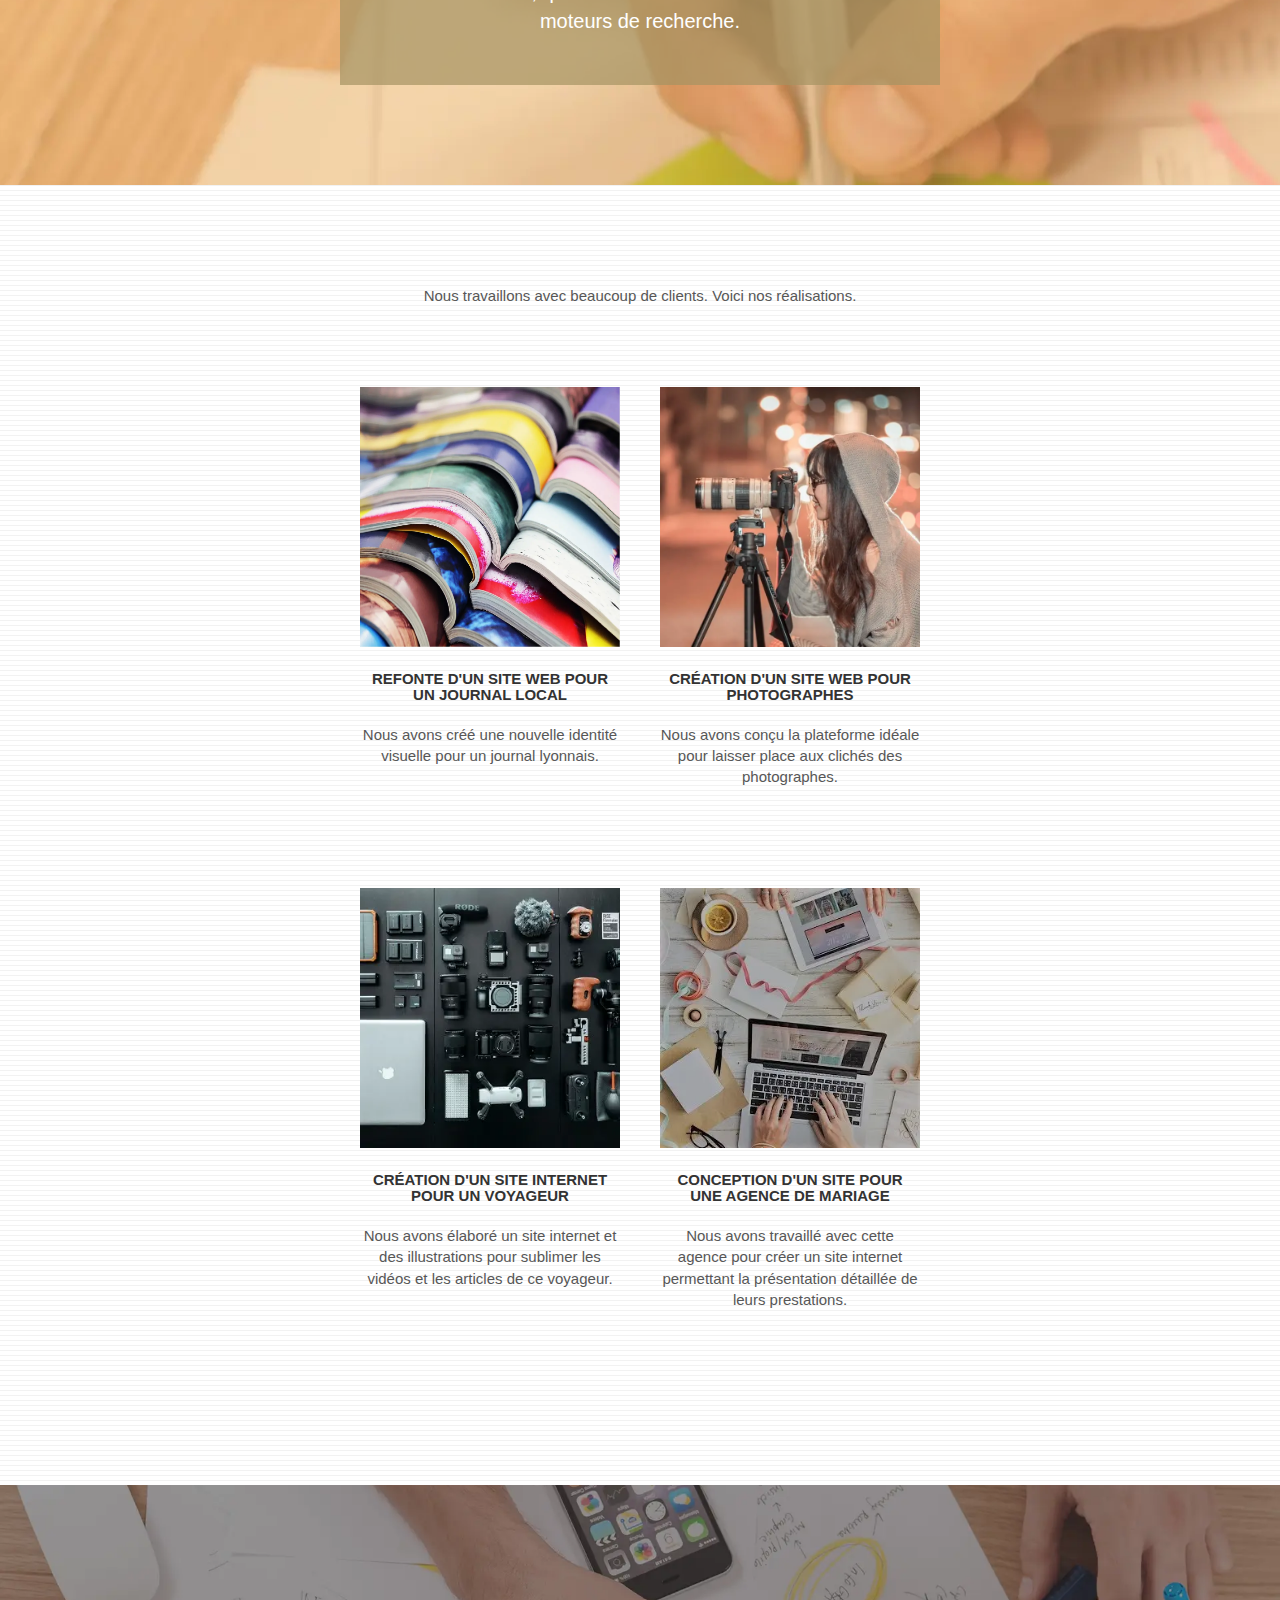
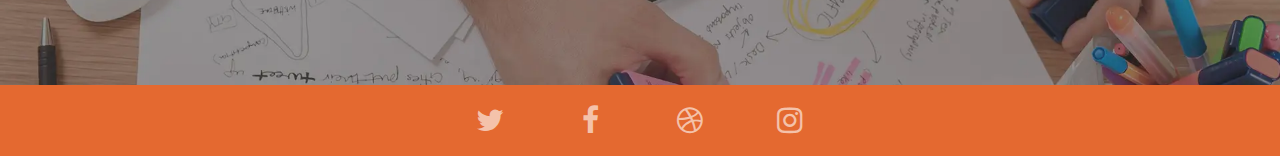
==== commit 97f830b9: "add padding and change color send" ====
--- a/index.html
+++ b/index.html
@@ -142,7 +142,7 @@
 						<p class="size-paragraph">"L'agence La Panthère est une excellente agence web! Les web designers
 							ont reussi à capturer l'essence de notre entreprise et à 'intégrer à notre site.
 							<br>Cela nous a aidé à doubler nos ventes en ligne à Lyon". <br>
-							Maxime Guibard, PDG de À vos Fourchettes
+							<i> Maxime Guibard, PDG de À vos Fourchettes</i>
 						</p>
 					</div>
 				</div>
--- a/style.min.css
+++ b/style.min.css
@@ -1 +1 @@
-body{margin:0;padding:0;background:#fff;overflow-x:hidden;-webkit-font-smoothing:antialiased;-moz-osx-font-smoothing:grayscale}a,button{transition:all .3s ease-in-out;outline:0!important}a:hover{text-decoration:none;cursor:pointer}#page-loading-blocs-notifaction{position:fixed;top:0;bottom:0;width:100%;z-index:100000;background:#fff url("img/pageload-spinner.gif") no-repeat center center}.bloc{width:100%;clear:both;background:50% 50% no-repeat;padding:0 50px;-webkit-background-size:cover;-moz-background-size:cover;-o-background-size:cover;background-size:cover;position:relative}.bloc .container{padding-left:20px;padding-right:20px}.bloc-lg{padding:100px 50px}.bloc-md{padding:50px}.bloc-sm{padding:20px 50px}.bg-b-edge,.bg-bl-edge,.bg-br-edge,.bg-center,.bg-l-edge,.bg-r-edge,.bg-repeat,.bg-t-edge,.bg-tl-edge,.bg-tr-edge{-webkit-background-size:auto!important;-moz-background-size:auto!important;-o-background-size:auto!important;background-size:auto!important}.bg-repeat{background:repeat}.bg-t-edge{background:top no-repeat}.bloc-bg-texture::before{content:"";background-size:2px 2px;position:absolute;top:0;bottom:0;left:0;right:0}.b-parallax{background-attachment:fixed}.d-bloc{color:rgba(255,255,255,.7)}.sizeParagraph{font-size:20px}.d-bloc button:hover{color:rgba(255,255,255,.9)}.d-bloc .icon-round,.d-bloc .icon-rounded,.d-bloc .icon-semi-rounded-a,.d-bloc .icon-semi-rounded-b,.d-bloc .icon-square{border-color:rgba(255,255,255,.9)}.d-bloc .divider-h span{border-color:rgba(255,255,255,.2)}.d-bloc .a-btn,.d-bloc .navbar a,.d-bloc .navbar-brand,.d-bloc a .icon-lg,.d-bloc a .icon-md,.d-bloc a .icon-sm,.d-bloc a .icon-xl,.d-bloc h1 a,.d-bloc h2 a,.d-bloc h3 a,.d-bloc h4 a,.d-bloc h5 a,.d-bloc h6 a,.d-bloc p a{color:rgba(255,255,255,.6)}.d-bloc .a-btn:hover,.d-bloc .navbar a:hover,.d-bloc .navbar-brand:hover,.d-bloc a:hover .icon-lg,.d-bloc a:hover .icon-md,.d-bloc a:hover .icon-sm,.d-bloc a:hover .icon-xl,.d-bloc h1 a:hover,.d-bloc h2 a:hover,.d-bloc h3 a:hover,.d-bloc h4 a:hover,.d-bloc h5 a:hover,.d-bloc h6 a:hover,.d-bloc p a:hover{color:#fff}.d-bloc .navbar-toggle .icon-bar{background:#fff}.d-bloc .btn-wire,.d-bloc .btn-wire:hover{color:#fff;border-color:#fff}.d-bloc .panel{color:rgba(0,0,0,.5)}.d-bloc .panel button:hover{color:rgba(0,0,0,.7)}.d-bloc .panel icon{border-color:rgba(0,0,0,.7)}.d-bloc .panel .divider-h span{border-color:rgba(0,0,0,.1)}.d-bloc .panel .a-btn{color:rgba(0,0,0,.6)}.d-bloc .panel .a-btn:hover{color:#000}.d-bloc .panel .btn-wire,.d-bloc .panel .btn-wire:hover{color:rgba(0,0,0,.7);border-color:rgba(0,0,0,.3)}.d-bloc .panel,.l-bloc{color:rgba(0,0,0,.5)}.d-bloc .panel button:hover,.l-bloc button:hover{color:rgba(0,0,0,.7)}.l-bloc .icon-round,.l-bloc .icon-rounded,.l-bloc .icon-semi-rounded-a,.l-bloc .icon-semi-rounded-b,.l-bloc .icon-square{border-color:rgba(0,0,0,.7)}.d-bloc .panel .divider-h span,.l-bloc .divider-h span{border-color:rgba(0,0,0,.1)}.d-bloc .panel .a-btn,.l-bloc .a-btn,.l-bloc .navbar a,.l-bloc .navbar-brand,.l-bloc a .icon-lg,.l-bloc a .icon-md,.l-bloc a .icon-sm,.l-bloc a .icon-xl,.l-bloc h1 a,.l-bloc h2 a,.l-bloc h3 a,.l-bloc h4 a,.l-bloc h5 a,.l-bloc h6 a,.l-bloc p a{color:rgba(0,0,0,.6)}.d-bloc .panel .a-btn:hover,.l-bloc .a-btn:hover,.l-bloc .navbar a:hover,.l-bloc .navbar-brand:hover,.l-bloc a:hover .icon-lg,.l-bloc a:hover .icon-md,.l-bloc a:hover .icon-sm,.l-bloc a:hover .icon-xl,.l-bloc h1 a:hover,.l-bloc h2 a:hover,.l-bloc h3 a:hover,.l-bloc h4 a:hover,.l-bloc h5 a:hover,.l-bloc h6 a:hover,.l-bloc p a:hover{color:#000}.l-bloc .navbar-toggle .icon-bar{color:rgba(0,0,0,.6)}.d-bloc .panel .btn-wire,.d-bloc .panel .btn-wire:hover,.l-bloc .btn-wire,.l-bloc .btn-wire:hover{color:rgba(0,0,0,.7);border-color:rgba(0,0,0,.3)}.voffset{margin-top:30px}.voffset-lg{margin-top:80px}.row-no-gutters{margin-right:0;margin-left:0}.row.row-no-gutters>[class*=" col-"],.row.row-no-gutters>[class^=col-]{padding-right:0;padding-left:0}#bloc-1-hero h1{font-size:32px}.navbar{margin-bottom:0;z-index:1}.navbar-brand{height:auto;padding:3px 15px;font-size:25px;font-weight:400;font-weight:600;line-height:44px}.navbar-brand img{max-height:200px;margin:0 5px 0 0;display:inline}.navbar-brand img[src$=svg]{min-width:100px}.nav-center .navbar-brand img{margin:0}.navbar .nav{padding-top:2px;margin-right:-16px;float:right;z-index:1}.nav>li{float:left;margin-top:4px;font-size:16px}.navbar-nav .open .dropdown-menu>li>a{text-align:inherit}.nav>li a:focus,.nav>li a:hover{background:0 0}.navbar-toggle{margin:10px 10px 0 0;border:0}.navbar-toggle:hover{background:0 0!important}.navbar-toggle .icon-bar{background-color:rgba(0,0,0,.5);width:26px}.nav-invert .navbar .nav{float:left}.nav-invert .navbar-brand,.nav-invert .navbar-header{float:right;position:relative;z-index:2}@media (min-width:768px){.site-navigation{position:absolute;top:50%;right:20px;transform:translate(0,-50%);-webkit-transform:translateY(-50%)}.nav>li .dropdown-menu a,.nav>li .dropdown-menu a:hover{color:#484848}.nav-invert .site-navigation{left:0;right:0}.nav-center{text-align:center}.nav-center .navbar-header{width:100%}.nav-center .nav>li,.nav-center .navbar-brand,.nav-center .navbar-header{float:none;display:inline-block}.nav-center .site-navigation{position:relative;width:100%;right:0;margin-right:0;margin-top:20px}.nav-center.mini-nav .navbar-toggle{float:none;margin:10px auto 0}}.nav>li>.dropdown a{background:0 0!important;display:block;padding:14px 15px}nav .caret{margin:0 5px}.dropdown-menu .dropdown-menu{top:-8px;left:100%}.dropdown-menu .dropmenu-flow-right{top:100%;left:0;margin-left:-1px;border-top-left-radius:0;border-top-right-radius:0}.dropdown-menu .dropdown span{border:4px solid #000;border-top-color:transparent;border-right-color:transparent;border-bottom-color:transparent;margin:6px -5px 0 0!important;float:right}.mg-md{margin-top:10px;margin-bottom:20px}.mg-lg{margin-top:10px;margin-bottom:40px}.btn{margin:0 5px 5px 0}.btn.pull-right{margin:0 0 5px 5px}.btn-d,.btn-d:focus,.btn-d:hover{color:#fff;background:rgba(0,0,0,.3)}button{outline:0!important}.btn-rd{border-radius:40px}.btn-clean{border:1px solid rgba(0,0,0,.08);border-bottom-color:rgba(0,0,0,.1);text-shadow:0 1px 0 rgba(0,0,1,.1);box-shadow:0 1px 3px rgba(0,0,1,.25),inset 0 1px 0 0 rgba(255,255,255,.15)}.icon-md{font-size:30px!important}.icon-lg{font-size:60px!important}.sm-shadow{text-shadow:0 1px 2px rgba(0,0,0,.3)}.panel-sq,.panel-sq .panel-footer,.panel-sq .panel-heading{border-radius:0}.panel-rd{border-radius:30px}.panel-rd .panel-heading{border-radius:29px 29px 0 0}.panel-rd .panel-footer{border-radius:0 0 29px 29px}.form-control{border-color:rgba(0,0,0,.1);box-shadow:none}.scrollToTop{width:40px;height:40px;position:fixed;bottom:20px;right:20px;opacity:0;z-index:500;transition:all .3s ease-in-out}.scrollToTop span{margin-top:6px}.showScrollTop{font-size:14px;opacity:1}a[data-lightbox]{position:relative;display:block;text-align:center}a[data-lightbox]:hover::before{content:"+";font-family:HelveticaNeue-Light,"Helvetica Neue Light","Helvetica Neue",Helvetica,Arial;font-size:32px;width:50px;height:50px;margin-left:-25px;border-radius:50%;background:rgba(0,0,0,.6);color:#fff;font-weight:100;z-index:1;position:absolute;top:50%;transform:translateY(-50%);-webkit-transform:translateY(-50%)}a[data-lightbox]:hover img{opacity:.6;-webkit-animation-fill-mode:none;animation-fill-mode:none}#lightbox-modal{display:flex;align-items:center}#lightbox-modal .modal-dialog{width:90%;max-width:900px;margin:0 auto 0}#lightbox-modal .modal-dialog img{max-height:90vh;margin:0 auto}.lightbox-caption{padding:20px;color:#fff;background:rgba(0,0,0,.5);position:absolute;left:15px;right:15px;bottom:5px}.close-lightbox{color:#fff;font-size:30px;position:absolute;top:20px;right:20px;z-index:20;background:rgba(0,0,0,.5);border:none;line-height:30px;padding:0 9px 5px;opacity:.3}.close-lightbox:hover,.next-lightbox:hover,.prev-lightbox:hover{opacity:1;color:#fff}.next-lightbox,.prev-lightbox{font-size:20px;color:rgba(255,255,255,.9);background:rgba(0,0,0,.5);transition:all .2s ease-in-out;position:absolute;top:45%;z-index:1;opacity:.4}.next-lightbox{padding:6px 8px 1px 13px;right:25px}.prev-lightbox{padding:6px 13px 1px 10px;left:25px}.snapshot-lb .modal-body{padding-bottom:45px}.snapshot-lb .lightbox-caption{padding:0;color:rgba(0,0,0,.5);background:0 0}.btn,a,h1,h2,h3,h4,h5,h6,label,p{font-family:helvetica;font-weight:400;color:#575757!important}.container{max-width:1000px}.hero-bloc-text{font-size:38px}.hero-bloc-text-sub{font-size:36px}.statement-bloc-text{line-height:26px;font-style:italic;font-size:20px;text-align:center;font-weight:lighter;max-width:520px;margin:auto auto auto auto}p{font-size:15px}.tight-width-whitespace{max-width:600px;margin:auto auto auto auto}.h1{font-size:20px;font-family:"Open Sans"}.cta-hero{margin-top:22px;color:#fff!important;text-transform:uppercase;padding:12px 28px 12px 28px;font-size:16px;font-weight:700}.social{max-width:400px;margin:auto auto auto auto}h2{font-size:22px;line-height:1.4em}.size-text{font-size:22px;line-height:1.4em}h3{font-size:15px;text-transform:uppercase;font-weight:700;color:#333!important}.med-width-whitespace{max-width:800px;margin:auto auto auto auto;box-shadow:0 0 0 #000}h1{color:#333!important}h4{color:#333!important}.icons{margin-bottom:14px;margin-top:24px}.white{color:#fff!important}.portfolio-thumb{margin-bottom:24px}.portfolio-row{margin-bottom:44px;margin-top:50px}.avatar{box-shadow:0 4px 9px rgba(0,0,0,.3)}.black-background{background-color:rgba(165,147,99,.7);padding:40px 40px 40px 40px}.bold-link{font-weight:900;text-decoration:underline!important}.bgc-white{background-color:#fff}.bgc-dark-slate-blue{background-color:#364577}.tc-white{color:#241b17!important}.bgc-atomic-tangerine{background:#e46930}.btn-atomic-tangerine{background:#e46930;color:#fff!important}.btn-atomic-tangerine:hover{background:#c27956!important;color:#fff!important}.ltc-white{color:#fff!important}.ltc-white:hover{color:#ccc!important}.ltc-atomic-tangerine{color:#f3976c!important}.ltc-atomic-tangerine:hover{color:#c27956!important}.icon-dark-slate-blue{color:#364577!important;border-color:#364577!important}.bg-dots-bg{background-image:url("img/dots-bg.png")}.bg-lines-h2-bg{background-image:url("img/lines-h2-bg.png")}.bg-banniere{background-image:url("img/agence-la-panthere.webp")}.bg-presentation{background-image:url("img/image-de-presentation.webp")}.size-paragraph{font-size:15px}.tc-blue{text-decoration:blue}.bg-h1{background:#ccc;border-radius:5px}@media (max-width:1024px){.bloc{padding-left:20px;padding-right:20px}.bloc-tile-2.full-width-bloc .container,.bloc-tile-3.full-width-bloc .container,.bloc-tile-4.full-width-bloc .container,.bloc.full-width-bloc{padding-left:0;padding-right:0}}@media (max-width:992px) and (min-width:768px){.navbar .nav{max-width:80%}.nav-center.navbar .nav{max-width:100%}}@media only screen and (min-device-width:768px) and (max-device-width:1024px) and (orientation:landscape){.b-parallax{background-attachment:scroll}}@media only screen and (min-device-width:1024px) and (max-device-width:1366px) and (-webkit-min-device-pixel-ratio:1.5){.b-parallax{background-attachment:scroll}}@media (max-width:991px){.container{width:100%}.b-parallax{background-attachment:scroll}#hero-bloc,.page-container{overflow-x:hidden;position:relative}.bloc{padding-left:constant(safe-area-inset-left);padding-right:constant(safe-area-inset-right)}.bloc-group,.bloc-group .bloc{display:block;width:100%}.bloc-fill-screen .fill-bloc-bottom-edge,.bloc-fill-screen .fill-bloc-top-edge{padding:0 20px;padding-left:constant(safe-area-inset-left);padding-right:constant(safe-area-inset-right)}}@media (max-width:767px){.page-container{overflow-x:hidden;position:relative}#disqus_thread,h1,h2,h3,h4,h5,h6,p{padding-left:10px!important;padding-right:10px!important}.b-parallax{background-attachment:scroll}.navbar .nav{padding-top:0;border-top:1px solid rgba(0,0,0,.2);float:none!important}.navbar.row{margin-left:0;margin-right:0}.site-navigation{position:inherit;transform:none;-webkit-transform:none;-ms-transform:none}.nav>li{margin-top:0;border-bottom:1px solid rgba(0,0,0,.1);background:rgba(0,0,0,.05);text-align:left;padding-left:15px;width:100%}.nav>li:hover{background:rgba(0,0,0,.08)}.dropdown .dropdown a .caret{float:none;margin:5px 0 0 10px!important;border:4px solid #000;border-bottom-color:transparent;border-right-color:transparent;border-left-color:transparent}#hero-bloc .navbar .nav{background:rgba(0,0,0,.8)}#hero-bloc .navbar .nav a{color:rgba(255,255,255,.6)}.hero{padding:50px 0}.hero-nav{left:-1px;right:-1px}.navbar-collapse{padding:0;overflow-x:hidden;-webkit-box-shadow:none;box-shadow:none}.navbar-brand img{max-height:40px;width:auto}.nav-invert .navbar-header{float:none;width:100%}.nav-invert .navbar-toggle{float:left;margin-left:10px}.bloc{padding-left:0;padding-right:0}.bloc-lg,.bloc-xl,.bloc-xxl{padding:40px 0}.bloc-md,.bloc-sm{padding-left:0;padding-right:0}.bloc-fill-screen .fill-bloc-bottom-edge,.bloc-fill-screen .fill-bloc-top-edge,.bloc-tile-2 .container,.bloc-tile-3 .container,.bloc-tile-4 .container{padding-left:0;padding-right:0}.a-block{padding:0 10px}.btn-dwn{display:none}.voffset{margin-top:5px}.voffset-md{margin-top:20px}.voffset-lg{margin-top:30px}form{padding:5px}.close-lightbox{display:inline-block}.blocsapp-device-iphone5{background-size:216px 425px;padding-top:60px;width:216px;height:425px}.blocsapp-device-iphone5 img{width:180px;height:320px}}@media (max-width:400px){.bloc{padding-left:0;padding-right:0}}@media (max-width:767px){.bloc-mob-center-text{text-align:center}}+body{margin:0;padding:0;background:#fff;overflow-x:hidden;-webkit-font-smoothing:antialiased;-moz-osx-font-smoothing:grayscale}a,button{transition:all .3s ease-in-out;outline:0!important}a:hover{text-decoration:none;cursor:pointer}#page-loading-blocs-notifaction{position:fixed;top:0;bottom:0;width:100%;z-index:100000;background:#fff url("img/pageload-spinner.gif") no-repeat center center}.bloc{width:100%;clear:both;background:50% 50% no-repeat;padding:0 50px;-webkit-background-size:cover;-moz-background-size:cover;-o-background-size:cover;background-size:cover;position:relative}.bloc .container{padding-left:20px;padding-right:20px}.bloc-lg{padding:100px 50px}.bloc-md{padding:50px}.bloc-sm{padding:20px 50px}.bg-b-edge,.bg-bl-edge,.bg-br-edge,.bg-center,.bg-l-edge,.bg-r-edge,.bg-repeat,.bg-t-edge,.bg-tl-edge,.bg-tr-edge{-webkit-background-size:auto!important;-moz-background-size:auto!important;-o-background-size:auto!important;background-size:auto!important}.bg-repeat{background:repeat}.bg-t-edge{background:top no-repeat}.bloc-bg-texture::before{content:"";background-size:2px 2px;position:absolute;top:0;bottom:0;left:0;right:0}.b-parallax{background-attachment:fixed}.d-bloc{color:rgba(255,255,255,.7)}.sizeParagraph{font-size:20px}.d-bloc button:hover{color:rgba(255,255,255,.9)}.d-bloc .icon-round,.d-bloc .icon-rounded,.d-bloc .icon-semi-rounded-a,.d-bloc .icon-semi-rounded-b,.d-bloc .icon-square{border-color:rgba(255,255,255,.9)}.d-bloc .divider-h span{border-color:rgba(255,255,255,.2)}.d-bloc .a-btn,.d-bloc .navbar a,.d-bloc .navbar-brand,.d-bloc a .icon-lg,.d-bloc a .icon-md,.d-bloc a .icon-sm,.d-bloc a .icon-xl,.d-bloc h1 a,.d-bloc h2 a,.d-bloc h3 a,.d-bloc h4 a,.d-bloc h5 a,.d-bloc h6 a,.d-bloc p a{color:rgba(255,255,255,.6)}.d-bloc .a-btn:hover,.d-bloc .navbar a:hover,.d-bloc .navbar-brand:hover,.d-bloc a:hover .icon-lg,.d-bloc a:hover .icon-md,.d-bloc a:hover .icon-sm,.d-bloc a:hover .icon-xl,.d-bloc h1 a:hover,.d-bloc h2 a:hover,.d-bloc h3 a:hover,.d-bloc h4 a:hover,.d-bloc h5 a:hover,.d-bloc h6 a:hover,.d-bloc p a:hover{color:#fff}.d-bloc .navbar-toggle .icon-bar{background:#fff}.d-bloc .btn-wire,.d-bloc .btn-wire:hover{color:#fff;border-color:#fff}.d-bloc .panel{color:rgba(0,0,0,.5)}.d-bloc .panel button:hover{color:rgba(0,0,0,.7)}.d-bloc .panel icon{border-color:rgba(0,0,0,.7)}.d-bloc .panel .divider-h span{border-color:rgba(0,0,0,.1)}.d-bloc .panel .a-btn{color:rgba(0,0,0,.6)}.d-bloc .panel .a-btn:hover{color:#000}.d-bloc .panel .btn-wire,.d-bloc .panel .btn-wire:hover{color:rgba(0,0,0,.7);border-color:rgba(0,0,0,.3)}.d-bloc .panel,.l-bloc{color:rgba(0,0,0,.5)}.d-bloc .panel button:hover,.l-bloc button:hover{color:rgba(0,0,0,.7)}.l-bloc .icon-round,.l-bloc .icon-rounded,.l-bloc .icon-semi-rounded-a,.l-bloc .icon-semi-rounded-b,.l-bloc .icon-square{border-color:rgba(0,0,0,.7)}.d-bloc .panel .divider-h span,.l-bloc .divider-h span{border-color:rgba(0,0,0,.1)}.d-bloc .panel .a-btn,.l-bloc .a-btn,.l-bloc .navbar a,.l-bloc .navbar-brand,.l-bloc a .icon-lg,.l-bloc a .icon-md,.l-bloc a .icon-sm,.l-bloc a .icon-xl,.l-bloc h1 a,.l-bloc h2 a,.l-bloc h3 a,.l-bloc h4 a,.l-bloc h5 a,.l-bloc h6 a,.l-bloc p a{color:rgba(0,0,0,.6)}.d-bloc .panel .a-btn:hover,.l-bloc .a-btn:hover,.l-bloc .navbar a:hover,.l-bloc .navbar-brand:hover,.l-bloc a:hover .icon-lg,.l-bloc a:hover .icon-md,.l-bloc a:hover .icon-sm,.l-bloc a:hover .icon-xl,.l-bloc h1 a:hover,.l-bloc h2 a:hover,.l-bloc h3 a:hover,.l-bloc h4 a:hover,.l-bloc h5 a:hover,.l-bloc h6 a:hover,.l-bloc p a:hover{color:#000}.l-bloc .navbar-toggle .icon-bar{color:rgba(0,0,0,.6)}.d-bloc .panel .btn-wire,.d-bloc .panel .btn-wire:hover,.l-bloc .btn-wire,.l-bloc .btn-wire:hover{color:rgba(0,0,0,.7);border-color:rgba(0,0,0,.3)}.voffset{margin-top:30px}.voffset-lg{margin-top:80px}.row-no-gutters{margin-right:0;margin-left:0}.row.row-no-gutters>[class*=" col-"],.row.row-no-gutters>[class^=col-]{padding-right:0;padding-left:0}#bloc-1-hero h1{font-size:32px}.navbar{margin-bottom:0;z-index:1}.navbar-brand{height:auto;padding:3px 15px;font-size:25px;font-weight:400;font-weight:600;line-height:44px}.navbar-brand img{max-height:200px;margin:0 5px 0 0;display:inline}.navbar-brand img[src$=svg]{min-width:100px}.nav-center .navbar-brand img{margin:0}.navbar .nav{padding-top:2px;margin-right:-16px;float:right;z-index:1}.nav>li{float:left;margin-top:4px;font-size:16px}.navbar-nav .open .dropdown-menu>li>a{text-align:inherit}.nav>li a:focus,.nav>li a:hover{background:0 0}.navbar-toggle{margin:10px 10px 0 0;border:0}.navbar-toggle:hover{background:0 0!important}.navbar-toggle .icon-bar{background-color:rgba(0,0,0,.5);width:26px}.nav-invert .navbar .nav{float:left}.nav-invert .navbar-brand,.nav-invert .navbar-header{float:right;position:relative;z-index:2}@media (min-width:768px){.site-navigation{position:absolute;top:50%;right:20px;transform:translate(0,-50%);-webkit-transform:translateY(-50%)}.nav>li .dropdown-menu a,.nav>li .dropdown-menu a:hover{color:#484848}.nav-invert .site-navigation{left:0;right:0}.nav-center{text-align:center}.nav-center .navbar-header{width:100%}.nav-center .nav>li,.nav-center .navbar-brand,.nav-center .navbar-header{float:none;display:inline-block}.nav-center .site-navigation{position:relative;width:100%;right:0;margin-right:0;margin-top:20px}.nav-center.mini-nav .navbar-toggle{float:none;margin:10px auto 0}.col-sm-6{padding:20px}.col-sm-4{padding:15px}}.nav>li>.dropdown a{background:0 0!important;display:block;padding:14px 15px}nav .caret{margin:0 5px}.dropdown-menu .dropdown-menu{top:-8px;left:100%}.dropdown-menu .dropmenu-flow-right{top:100%;left:0;margin-left:-1px;border-top-left-radius:0;border-top-right-radius:0}.dropdown-menu .dropdown span{border:4px solid #000;border-top-color:transparent;border-right-color:transparent;border-bottom-color:transparent;margin:6px -5px 0 0!important;float:right}.mg-md{margin-top:10px;margin-bottom:20px}.mg-lg{margin-top:10px;margin-bottom:40px}.btn{margin:0 5px 5px 0}.btn.pull-right{margin:0 0 5px 5px}.btn-d,.btn-d:focus,.btn-d:hover{color:#fff;background:rgba(0,0,0,.3)}button{outline:0!important}.btn-rd{border-radius:40px}.btn-clean{border:1px solid rgba(0,0,0,.08);border-bottom-color:rgba(0,0,0,.1);text-shadow:0 1px 0 rgba(0,0,1,.1);box-shadow:0 1px 3px rgba(0,0,1,.25),inset 0 1px 0 0 rgba(255,255,255,.15)}.icon-md{font-size:30px!important}.icon-lg{font-size:60px!important}.sm-shadow{text-shadow:0 1px 2px rgba(0,0,0,.3)}.panel-sq,.panel-sq .panel-footer,.panel-sq .panel-heading{border-radius:0}.panel-rd{border-radius:30px}.panel-rd .panel-heading{border-radius:29px 29px 0 0}.panel-rd .panel-footer{border-radius:0 0 29px 29px}.form-control{border-color:rgba(0,0,0,.1);box-shadow:none}.scrollToTop{width:40px;height:40px;position:fixed;bottom:20px;right:20px;opacity:0;z-index:500;transition:all .3s ease-in-out}.scrollToTop span{margin-top:6px}.showScrollTop{font-size:14px;opacity:1}a[data-lightbox]{position:relative;display:block;text-align:center}a[data-lightbox]:hover::before{content:"+";font-family:HelveticaNeue-Light,"Helvetica Neue Light","Helvetica Neue",Helvetica,Arial;font-size:32px;width:50px;height:50px;margin-left:-25px;border-radius:50%;background:rgba(0,0,0,.6);color:#fff;font-weight:100;z-index:1;position:absolute;top:50%;transform:translateY(-50%);-webkit-transform:translateY(-50%)}a[data-lightbox]:hover img{opacity:.6;-webkit-animation-fill-mode:none;animation-fill-mode:none}#lightbox-modal{display:flex;align-items:center}#lightbox-modal .modal-dialog{width:90%;max-width:900px;margin:0 auto 0}#lightbox-modal .modal-dialog img{max-height:90vh;margin:0 auto}.lightbox-caption{padding:20px;color:#fff;background:rgba(0,0,0,.5);position:absolute;left:15px;right:15px;bottom:5px}.close-lightbox{color:#fff;font-size:30px;position:absolute;top:20px;right:20px;z-index:20;background:rgba(0,0,0,.5);border:none;line-height:30px;padding:0 9px 5px;opacity:.3}.close-lightbox:hover,.next-lightbox:hover,.prev-lightbox:hover{opacity:1;color:#fff}.next-lightbox,.prev-lightbox{font-size:20px;color:rgba(255,255,255,.9);background:rgba(0,0,0,.5);transition:all .2s ease-in-out;position:absolute;top:45%;z-index:1;opacity:.4}.next-lightbox{padding:6px 8px 1px 13px;right:25px}.prev-lightbox{padding:6px 13px 1px 10px;left:25px}.snapshot-lb .modal-body{padding-bottom:45px}.snapshot-lb .lightbox-caption{padding:0;color:rgba(0,0,0,.5);background:0 0}.btn,a,h1,h2,h3,h4,h5,h6,label,p{font-family:helvetica;font-weight:400;color:#575757!important}.container{max-width:1000px}.hero-bloc-text{font-size:38px}.hero-bloc-text-sub{font-size:36px}.statement-bloc-text{line-height:26px;font-style:italic;font-size:20px;text-align:center;font-weight:lighter;max-width:520px;margin:auto auto auto auto}p{font-size:15px}.tight-width-whitespace{max-width:600px;margin:auto auto auto auto}.h1{font-size:20px;font-family:"Open Sans"}.cta-hero{margin-top:22px;color:#fff!important;text-transform:uppercase;padding:12px 28px 12px 28px;font-size:16px;font-weight:700}.social{max-width:400px;margin:auto auto auto auto}h2{font-size:22px;line-height:1.4em}.size-text{font-size:22px;line-height:1.4em}h3{font-size:15px;text-transform:uppercase;font-weight:700;color:#333!important}.med-width-whitespace{max-width:800px;margin:auto auto auto auto;box-shadow:0 0 0 #000}h1{color:#333!important}h4{color:#333!important}.icons{margin-bottom:14px;margin-top:24px}.white{color:#fff!important}.portfolio-thumb{margin-bottom:24px}.portfolio-row{margin-bottom:44px;margin-top:50px}.avatar{box-shadow:0 4px 9px rgba(0,0,0,.3)}.black-background{background-color:rgba(165,147,99,.7);padding:40px 40px 40px 40px}.bold-link{font-weight:900;text-decoration:underline!important}.bgc-white{background-color:#fff}.bgc-dark-slate-blue{background-color:#364577}.tc-white{color:#241b17!important}.bgc-atomic-tangerine{background:#e46930}.btn-atomic-tangerine{background:#e46930;color:#252424!important}.btn-atomic-tangerine:hover{background:#c27956!important;color:#252424!important}.ltc-white{color:#fff!important}.ltc-white:hover{color:#ccc!important}.ltc-atomic-tangerine{color:#f3976c!important}.ltc-atomic-tangerine:hover{color:#c27956!important}.icon-dark-slate-blue{color:#364577!important;border-color:#364577!important}.bg-dots-bg{background-image:url("img/dots-bg.png")}.bg-lines-h2-bg{background-image:url("img/lines-h2-bg.png")}.bg-banniere{background-image:url("img/agence-la-panthere.webp")}.bg-presentation{background-image:url("img/image-de-presentation.webp")}.size-paragraph{font-size:15px}.tc-blue{text-decoration:blue}.bg-h1{background:#ccc;border-radius:5px}.coordonnées{font-size:20px;font-weight:600}@media (max-width:1024px){.bloc{padding-left:20px;padding-right:20px}.bloc-tile-2.full-width-bloc .container,.bloc-tile-3.full-width-bloc .container,.bloc-tile-4.full-width-bloc .container,.bloc.full-width-bloc{padding-left:0;padding-right:0}}@media (max-width:992px) and (min-width:768px){.navbar .nav{max-width:80%}.nav-center.navbar .nav{max-width:100%}}@media only screen and (min-device-width:768px) and (max-device-width:1024px) and (orientation:landscape){.b-parallax{background-attachment:scroll}}@media only screen and (min-device-width:1024px) and (max-device-width:1366px) and (-webkit-min-device-pixel-ratio:1.5){.b-parallax{background-attachment:scroll}}@media (max-width:991px){.container{width:100%}.b-parallax{background-attachment:scroll}#hero-bloc,.page-container{overflow-x:hidden;position:relative}.bloc{padding-left:constant(safe-area-inset-left);padding-right:constant(safe-area-inset-right)}.bloc-group,.bloc-group .bloc{display:block;width:100%}.bloc-fill-screen .fill-bloc-bottom-edge,.bloc-fill-screen .fill-bloc-top-edge{padding:0 20px;padding-left:constant(safe-area-inset-left);padding-right:constant(safe-area-inset-right)}}@media (max-width:767px){.page-container{overflow-x:hidden;position:relative}#disqus_thread,h1,h2,h3,h4,h5,h6,p{padding-left:10px!important;padding-right:10px!important}.b-parallax{background-attachment:scroll}.navbar .nav{padding-top:0;border-top:1px solid rgba(0,0,0,.2);float:none!important}.navbar.row{margin-left:0;margin-right:0}.site-navigation{position:inherit;transform:none;-webkit-transform:none;-ms-transform:none}.nav>li{margin-top:0;border-bottom:1px solid rgba(0,0,0,.1);background:rgba(0,0,0,.05);text-align:left;padding-left:15px;width:100%}.nav>li:hover{background:rgba(0,0,0,.08)}.dropdown .dropdown a .caret{float:none;margin:5px 0 0 10px!important;border:4px solid #000;border-bottom-color:transparent;border-right-color:transparent;border-left-color:transparent}#hero-bloc .navbar .nav{background:rgba(0,0,0,.8)}#hero-bloc .navbar .nav a{color:rgba(255,255,255,.6)}.hero{padding:50px 0}.hero-nav{left:-1px;right:-1px}.navbar-collapse{padding:0;overflow-x:hidden;-webkit-box-shadow:none;box-shadow:none}.navbar-brand img{max-height:40px;width:auto}.nav-invert .navbar-header{float:none;width:100%}.nav-invert .navbar-toggle{float:left;margin-left:10px}.bloc{padding-left:0;padding-right:0}.bloc-lg,.bloc-xl,.bloc-xxl{padding:40px 0}.bloc-md,.bloc-sm{padding-left:0;padding-right:0}.bloc-fill-screen .fill-bloc-bottom-edge,.bloc-fill-screen .fill-bloc-top-edge,.bloc-tile-2 .container,.bloc-tile-3 .container,.bloc-tile-4 .container{padding-left:0;padding-right:0}.a-block{padding:0 10px}.btn-dwn{display:none}.voffset{margin-top:5px}.voffset-md{margin-top:20px}.voffset-lg{margin-top:30px}form{padding:5px}.close-lightbox{display:inline-block}.blocsapp-device-iphone5{background-size:216px 425px;padding-top:60px;width:216px;height:425px}.blocsapp-device-iphone5 img{width:180px;height:320px}}@media (max-width:400px){.bloc{padding-left:0;padding-right:0}}@media (max-width:767px){.bloc-mob-center-text{text-align:center}}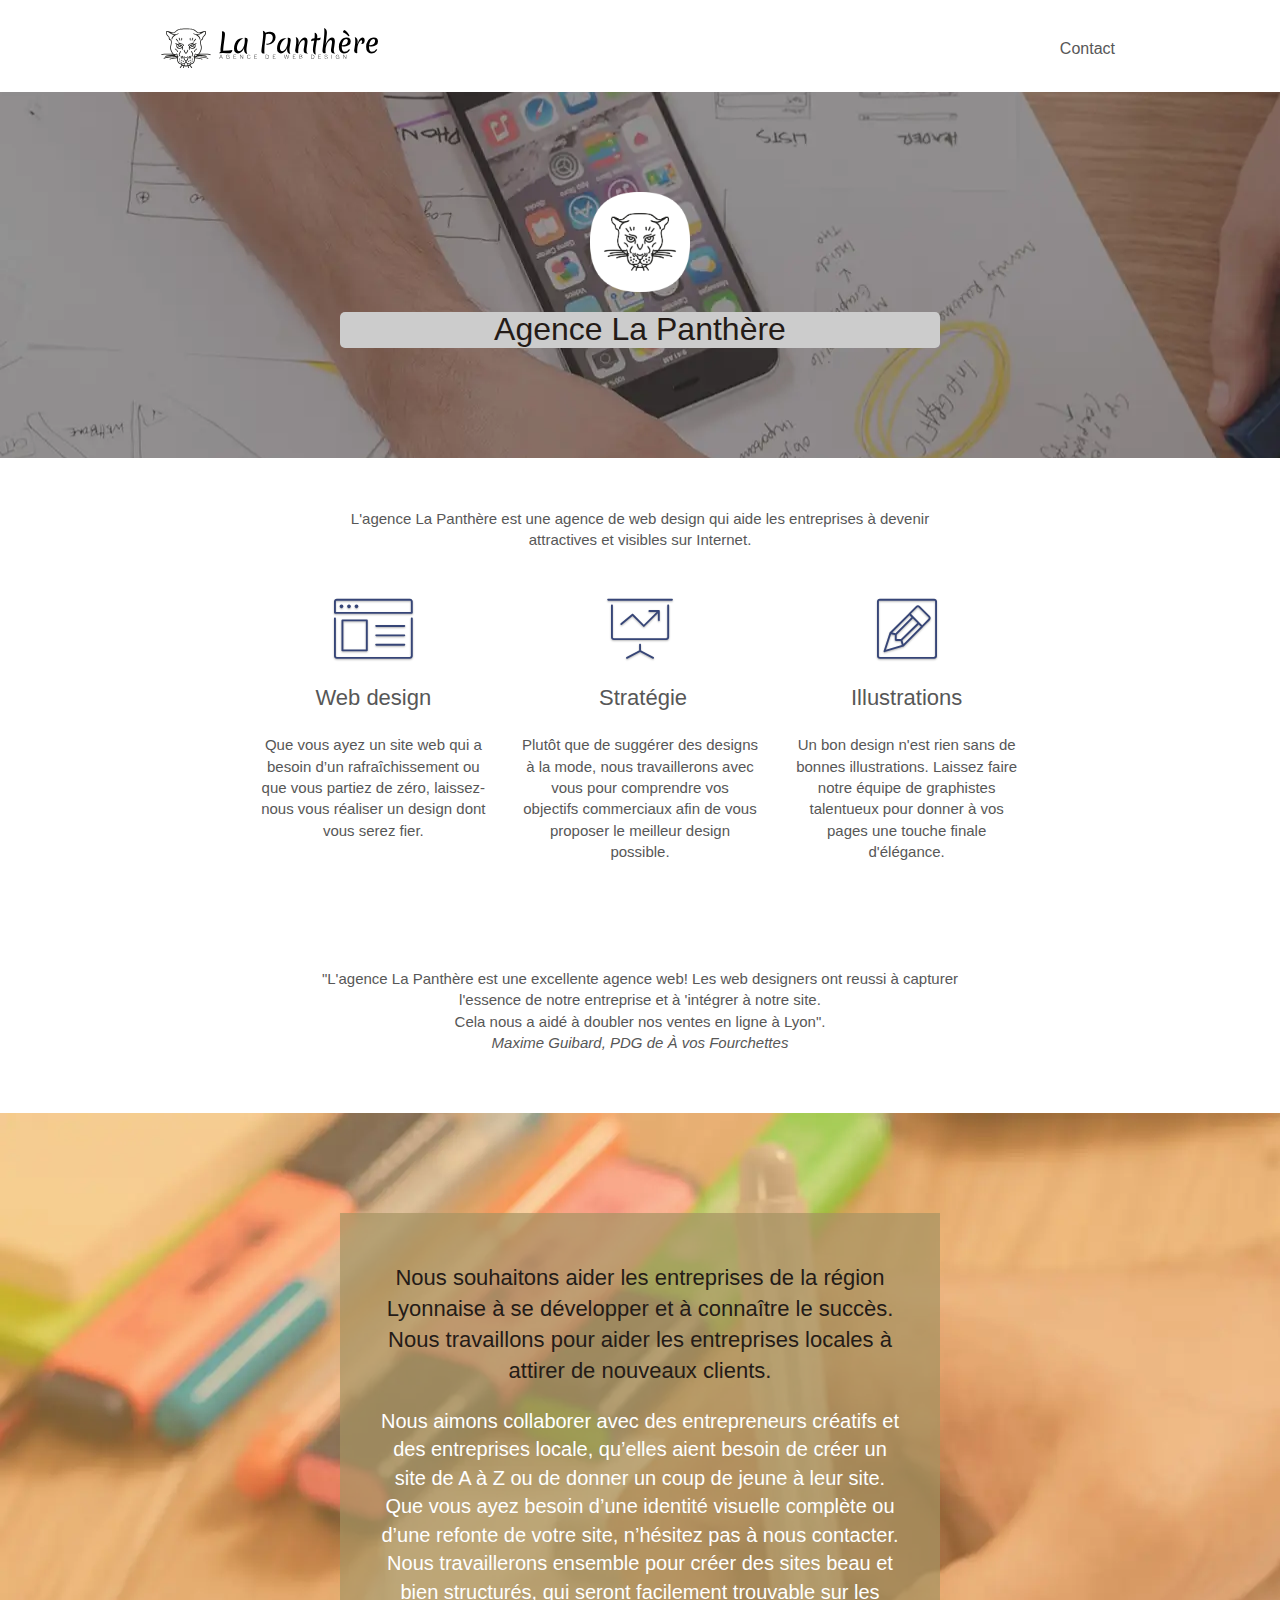
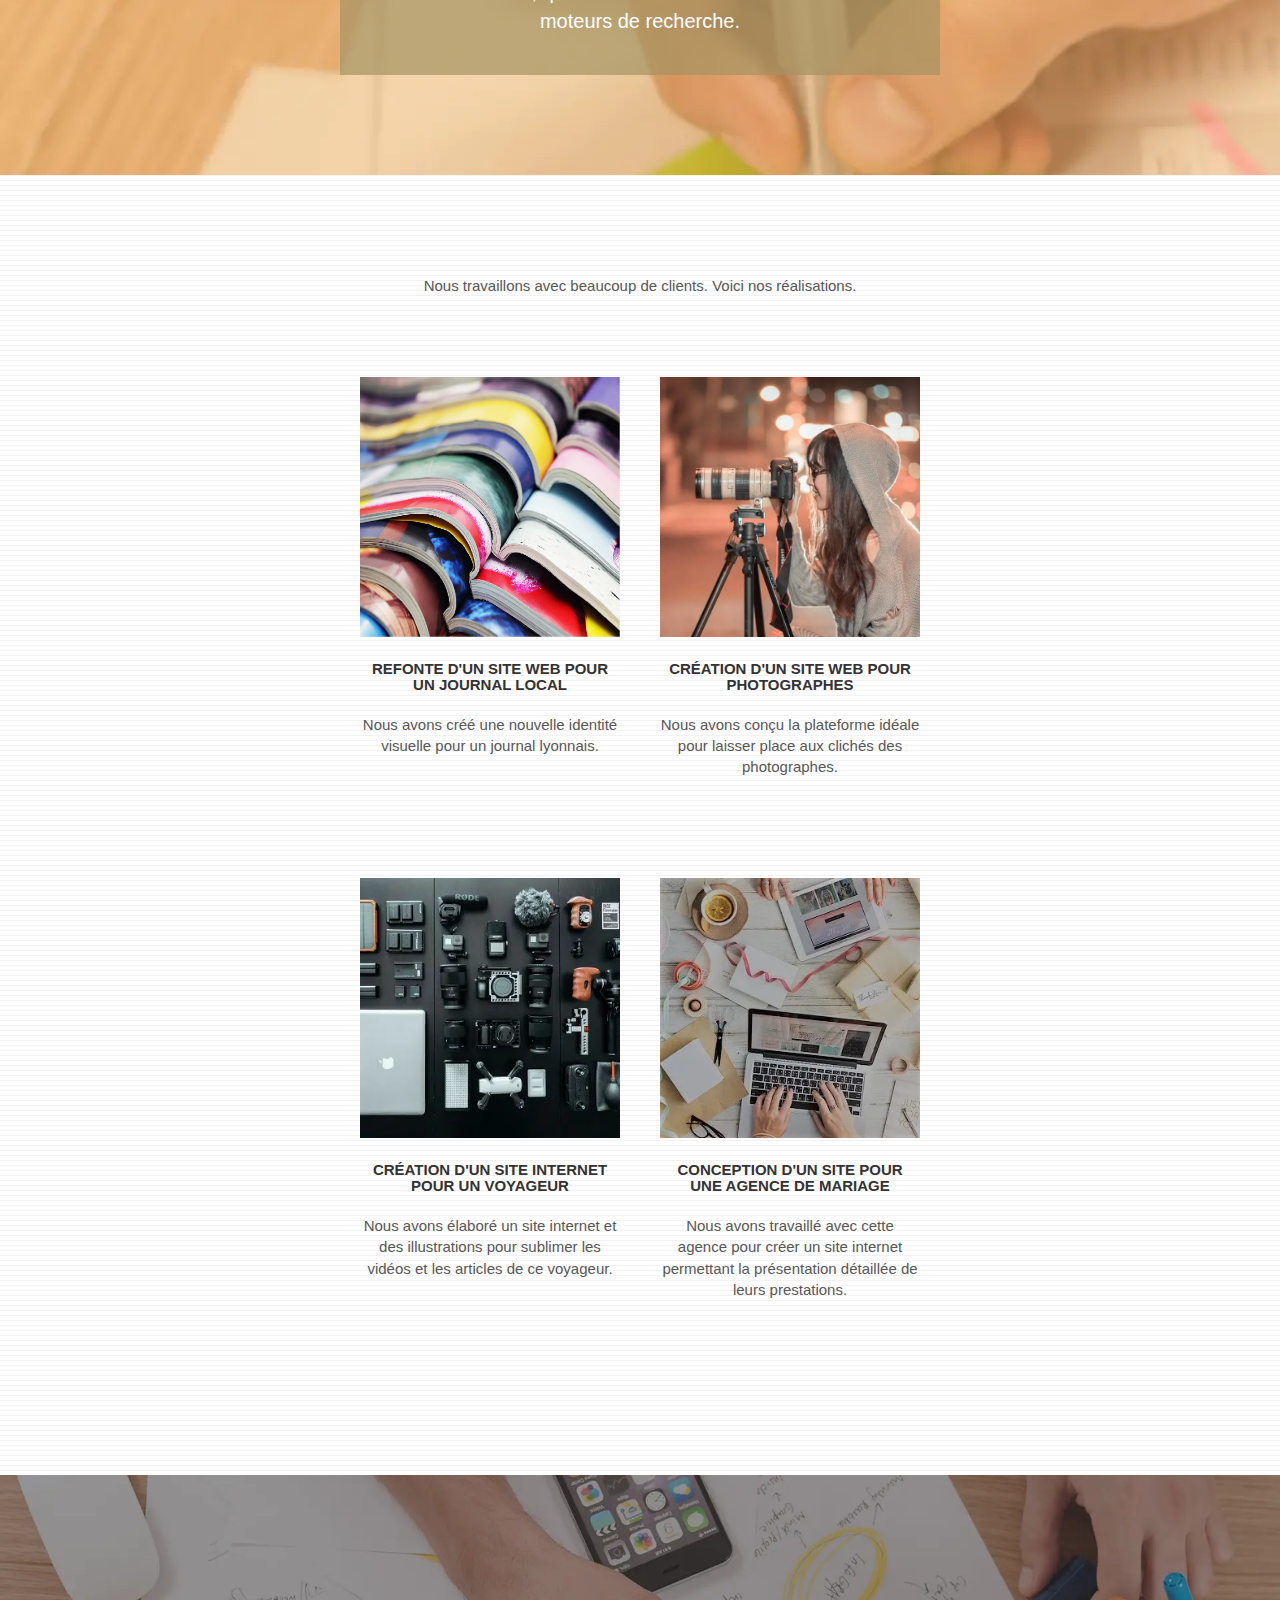
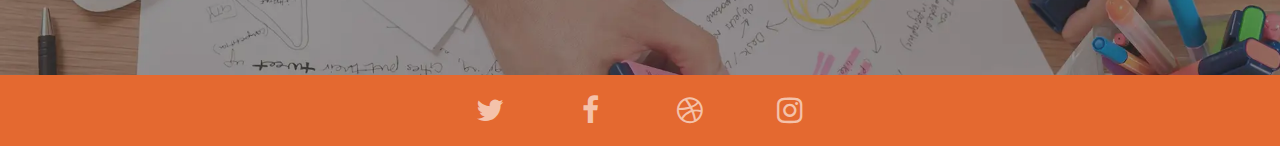
==== commit c22eebc3: "deleted keywords" ====
--- a/index.html
+++ b/index.html
@@ -3,8 +3,7 @@
 
 <head>
 	<meta charset="utf-8">
-	<meta name="keywords" content="site web, site internet, agence design à Lyon,agence design">
-	<meta name="description" content="agence design à Lyon,agence design">
+	<meta name="description" content="Agence de webdesign à Lyon. Refonte ou création de sites web créatifs et d'une nouvelle identité visuelle: La Panthère vous accompagne pour la réalisation de vos projets digitaux.">
 	<meta name="viewport" content="width=device-width, initial-scale=1.0, viewport-fit=cover">
 	<link rel="shortcut icon" type="image/png" href="favicon.jpg">
 
@@ -15,20 +14,11 @@
 
 
 
-	<title>La Panthère</title>
+	<title>Agence de webdesign à Lyon | La Panthère</title>
 
 
 	<!-- Analytics -->
 
-	<!-- Global site tag (gtag.js) - Google Analytics -->
-	<script async src="https://www.googletagmanager.com/gtag/js?id=G-90Z1VHHD7M"></script>
-	<script>
-		window.dataLayer = window.dataLayer || [];
-		function gtag() { dataLayer.push(arguments); }
-		gtag('js', new Date());
-
-		gtag('config', 'G-90Z1VHHD7M');
-	</script>
 	<!-- Analytics END -->
 
 </head>
@@ -85,7 +75,8 @@
 				</div>
 			</div>
 		</div>
-	</header>
+		</header>
+
 		<!-- bloc-1-presentation END -->
 
 		<!-- bloc-2-services -->
@@ -160,13 +151,13 @@
 							Nous souhaitons aider les entreprises de la région Lyonnaise à se développer et à connaître
 							le succès. Nous travaillons pour aider les entreprises locales à attirer de nouveaux clients.<br>
 						</p>
-						<p class="text-center white sizeParagraph">
+						<article class="text-center white sizeParagraph">
 							Nous aimons collaborer avec des entrepreneurs créatifs et des entreprises locale, qu’elles
 							aient besoin de créer un site de A à Z ou de donner un coup de jeune à leur site. Que vous
 							ayez besoin d’une identité visuelle complète ou d’une refonte de votre site, n’hésitez pas à
 							nous contacter. Nous travaillerons ensemble pour créer des sites beau et bien structurés,
 							qui seront facilement trouvable sur les moteurs de recherche.
-						</p>
+						</article>
 					</div>
 				</div>
 			</div>
@@ -187,7 +178,7 @@
 					<div class="col-sm-6">
 						<a href="#" data-lightbox="img/1.webp" data-gallery-id="gallery-1"
 							data-caption="Refonte d'un site web pour un journal local" data-frame="snapshot-lb"><img
-								src="img/1.webp" alt="picture color catalog"
+								src="img/1.webp" alt="image catalogue de couleurs"
 								class="img-responsive portfolio-thumb" /></a>
 						<h3 class="mg-md text-center">
 							Refonte d'un site web pour un journal local
@@ -200,7 +191,7 @@
 						<a href="#" data-lightbox="img/2.webp" data-gallery-id="gallery-1"
 							data-caption="Création d'un site web pour photographes" data-frame="snapshot-lb"><img
 								src="img/2.webp" class="img-responsive portfolio-thumb"
-								alt="woman taking pictures" /></a>
+								alt="image d'une femme entrain de prendre de photos son l'appareil photo est posé sur trépied" /></a>
 						<h3 class="mg-md text-center">
 							Création d'un site web pour photographes
 						</h3>
@@ -214,7 +205,7 @@
 						<a href="#" data-lightbox="img/3.webp" data-gallery-id="gallery-1"
 							data-caption="Création d'un site internet pour un voyageur" data-frame="snapshot-lb"><img
 								src="img/3.webp" class="img-responsive portfolio-thumb"
-								alt="image describing several electronic and computer devices" /></a>
+								alt="image de plusieurs appareils photos avec les objectifs" /></a>
 						<h3 class="mg-md text-center">
 							Création d'un site internet pour un voyageur
 						</h3>
@@ -227,7 +218,7 @@
 						<a href="#" data-lightbox="img/4.webp" data-gallery-id="gallery-1"
 							data-caption="Conception d'un site pour une agence de mariage" data-frame="snapshot-lb"><img
 								src="img/4.webp" class="img-responsive portfolio-thumb"
-								alt="picture of two employees working on the laptop in a print shop" /></a>
+								alt="image de deux employés travaillant un avec les mains sur le clavier et l'autres avec les mains sur une photo" /></a>
 						<h3 class="mg-md text-center">
 							Conception d'un site pour une agence de mariage
 						</h3>
@@ -296,7 +287,7 @@
 		<script src="./js/blocs.js"></script>
 		<script src="./js/jquery.touchSwipe.js" defer></script>
 		<script src="./js/gmaps.js"></script>
-
+	</div>
 </body>
 
 </html>--- a/style.min.css
+++ b/style.min.css
@@ -1 +1 @@
-body{margin:0;padding:0;background:#fff;overflow-x:hidden;-webkit-font-smoothing:antialiased;-moz-osx-font-smoothing:grayscale}a,button{transition:all .3s ease-in-out;outline:0!important}a:hover{text-decoration:none;cursor:pointer}#page-loading-blocs-notifaction{position:fixed;top:0;bottom:0;width:100%;z-index:100000;background:#fff url("img/pageload-spinner.gif") no-repeat center center}.bloc{width:100%;clear:both;background:50% 50% no-repeat;padding:0 50px;-webkit-background-size:cover;-moz-background-size:cover;-o-background-size:cover;background-size:cover;position:relative}.bloc .container{padding-left:20px;padding-right:20px}.bloc-lg{padding:100px 50px}.bloc-md{padding:50px}.bloc-sm{padding:20px 50px}.bg-b-edge,.bg-bl-edge,.bg-br-edge,.bg-center,.bg-l-edge,.bg-r-edge,.bg-repeat,.bg-t-edge,.bg-tl-edge,.bg-tr-edge{-webkit-background-size:auto!important;-moz-background-size:auto!important;-o-background-size:auto!important;background-size:auto!important}.bg-repeat{background:repeat}.bg-t-edge{background:top no-repeat}.bloc-bg-texture::before{content:"";background-size:2px 2px;position:absolute;top:0;bottom:0;left:0;right:0}.b-parallax{background-attachment:fixed}.d-bloc{color:rgba(255,255,255,.7)}.sizeParagraph{font-size:20px}.d-bloc button:hover{color:rgba(255,255,255,.9)}.d-bloc .icon-round,.d-bloc .icon-rounded,.d-bloc .icon-semi-rounded-a,.d-bloc .icon-semi-rounded-b,.d-bloc .icon-square{border-color:rgba(255,255,255,.9)}.d-bloc .divider-h span{border-color:rgba(255,255,255,.2)}.d-bloc .a-btn,.d-bloc .navbar a,.d-bloc .navbar-brand,.d-bloc a .icon-lg,.d-bloc a .icon-md,.d-bloc a .icon-sm,.d-bloc a .icon-xl,.d-bloc h1 a,.d-bloc h2 a,.d-bloc h3 a,.d-bloc h4 a,.d-bloc h5 a,.d-bloc h6 a,.d-bloc p a{color:rgba(255,255,255,.6)}.d-bloc .a-btn:hover,.d-bloc .navbar a:hover,.d-bloc .navbar-brand:hover,.d-bloc a:hover .icon-lg,.d-bloc a:hover .icon-md,.d-bloc a:hover .icon-sm,.d-bloc a:hover .icon-xl,.d-bloc h1 a:hover,.d-bloc h2 a:hover,.d-bloc h3 a:hover,.d-bloc h4 a:hover,.d-bloc h5 a:hover,.d-bloc h6 a:hover,.d-bloc p a:hover{color:#fff}.d-bloc .navbar-toggle .icon-bar{background:#fff}.d-bloc .btn-wire,.d-bloc .btn-wire:hover{color:#fff;border-color:#fff}.d-bloc .panel{color:rgba(0,0,0,.5)}.d-bloc .panel button:hover{color:rgba(0,0,0,.7)}.d-bloc .panel icon{border-color:rgba(0,0,0,.7)}.d-bloc .panel .divider-h span{border-color:rgba(0,0,0,.1)}.d-bloc .panel .a-btn{color:rgba(0,0,0,.6)}.d-bloc .panel .a-btn:hover{color:#000}.d-bloc .panel .btn-wire,.d-bloc .panel .btn-wire:hover{color:rgba(0,0,0,.7);border-color:rgba(0,0,0,.3)}.d-bloc .panel,.l-bloc{color:rgba(0,0,0,.5)}.d-bloc .panel button:hover,.l-bloc button:hover{color:rgba(0,0,0,.7)}.l-bloc .icon-round,.l-bloc .icon-rounded,.l-bloc .icon-semi-rounded-a,.l-bloc .icon-semi-rounded-b,.l-bloc .icon-square{border-color:rgba(0,0,0,.7)}.d-bloc .panel .divider-h span,.l-bloc .divider-h span{border-color:rgba(0,0,0,.1)}.d-bloc .panel .a-btn,.l-bloc .a-btn,.l-bloc .navbar a,.l-bloc .navbar-brand,.l-bloc a .icon-lg,.l-bloc a .icon-md,.l-bloc a .icon-sm,.l-bloc a .icon-xl,.l-bloc h1 a,.l-bloc h2 a,.l-bloc h3 a,.l-bloc h4 a,.l-bloc h5 a,.l-bloc h6 a,.l-bloc p a{color:rgba(0,0,0,.6)}.d-bloc .panel .a-btn:hover,.l-bloc .a-btn:hover,.l-bloc .navbar a:hover,.l-bloc .navbar-brand:hover,.l-bloc a:hover .icon-lg,.l-bloc a:hover .icon-md,.l-bloc a:hover .icon-sm,.l-bloc a:hover .icon-xl,.l-bloc h1 a:hover,.l-bloc h2 a:hover,.l-bloc h3 a:hover,.l-bloc h4 a:hover,.l-bloc h5 a:hover,.l-bloc h6 a:hover,.l-bloc p a:hover{color:#000}.l-bloc .navbar-toggle .icon-bar{color:rgba(0,0,0,.6)}.d-bloc .panel .btn-wire,.d-bloc .panel .btn-wire:hover,.l-bloc .btn-wire,.l-bloc .btn-wire:hover{color:rgba(0,0,0,.7);border-color:rgba(0,0,0,.3)}.voffset{margin-top:30px}.voffset-lg{margin-top:80px}.row-no-gutters{margin-right:0;margin-left:0}.row.row-no-gutters>[class*=" col-"],.row.row-no-gutters>[class^=col-]{padding-right:0;padding-left:0}#bloc-1-hero h1{font-size:32px}.navbar{margin-bottom:0;z-index:1}.navbar-brand{height:auto;padding:3px 15px;font-size:25px;font-weight:400;font-weight:600;line-height:44px}.navbar-brand img{max-height:200px;margin:0 5px 0 0;display:inline}.navbar-brand img[src$=svg]{min-width:100px}.nav-center .navbar-brand img{margin:0}.navbar .nav{padding-top:2px;margin-right:-16px;float:right;z-index:1}.nav>li{float:left;margin-top:4px;font-size:16px}.navbar-nav .open .dropdown-menu>li>a{text-align:inherit}.nav>li a:focus,.nav>li a:hover{background:0 0}.navbar-toggle{margin:10px 10px 0 0;border:0}.navbar-toggle:hover{background:0 0!important}.navbar-toggle .icon-bar{background-color:rgba(0,0,0,.5);width:26px}.nav-invert .navbar .nav{float:left}.nav-invert .navbar-brand,.nav-invert .navbar-header{float:right;position:relative;z-index:2}@media (min-width:768px){.site-navigation{position:absolute;top:50%;right:20px;transform:translate(0,-50%);-webkit-transform:translateY(-50%)}.nav>li .dropdown-menu a,.nav>li .dropdown-menu a:hover{color:#484848}.nav-invert .site-navigation{left:0;right:0}.nav-center{text-align:center}.nav-center .navbar-header{width:100%}.nav-center .nav>li,.nav-center .navbar-brand,.nav-center .navbar-header{float:none;display:inline-block}.nav-center .site-navigation{position:relative;width:100%;right:0;margin-right:0;margin-top:20px}.nav-center.mini-nav .navbar-toggle{float:none;margin:10px auto 0}.col-sm-6{padding:20px}.col-sm-4{padding:15px}}.nav>li>.dropdown a{background:0 0!important;display:block;padding:14px 15px}nav .caret{margin:0 5px}.dropdown-menu .dropdown-menu{top:-8px;left:100%}.dropdown-menu .dropmenu-flow-right{top:100%;left:0;margin-left:-1px;border-top-left-radius:0;border-top-right-radius:0}.dropdown-menu .dropdown span{border:4px solid #000;border-top-color:transparent;border-right-color:transparent;border-bottom-color:transparent;margin:6px -5px 0 0!important;float:right}.mg-md{margin-top:10px;margin-bottom:20px}.mg-lg{margin-top:10px;margin-bottom:40px}.btn{margin:0 5px 5px 0}.btn.pull-right{margin:0 0 5px 5px}.btn-d,.btn-d:focus,.btn-d:hover{color:#fff;background:rgba(0,0,0,.3)}button{outline:0!important}.btn-rd{border-radius:40px}.btn-clean{border:1px solid rgba(0,0,0,.08);border-bottom-color:rgba(0,0,0,.1);text-shadow:0 1px 0 rgba(0,0,1,.1);box-shadow:0 1px 3px rgba(0,0,1,.25),inset 0 1px 0 0 rgba(255,255,255,.15)}.icon-md{font-size:30px!important}.icon-lg{font-size:60px!important}.sm-shadow{text-shadow:0 1px 2px rgba(0,0,0,.3)}.panel-sq,.panel-sq .panel-footer,.panel-sq .panel-heading{border-radius:0}.panel-rd{border-radius:30px}.panel-rd .panel-heading{border-radius:29px 29px 0 0}.panel-rd .panel-footer{border-radius:0 0 29px 29px}.form-control{border-color:rgba(0,0,0,.1);box-shadow:none}.scrollToTop{width:40px;height:40px;position:fixed;bottom:20px;right:20px;opacity:0;z-index:500;transition:all .3s ease-in-out}.scrollToTop span{margin-top:6px}.showScrollTop{font-size:14px;opacity:1}a[data-lightbox]{position:relative;display:block;text-align:center}a[data-lightbox]:hover::before{content:"+";font-family:HelveticaNeue-Light,"Helvetica Neue Light","Helvetica Neue",Helvetica,Arial;font-size:32px;width:50px;height:50px;margin-left:-25px;border-radius:50%;background:rgba(0,0,0,.6);color:#fff;font-weight:100;z-index:1;position:absolute;top:50%;transform:translateY(-50%);-webkit-transform:translateY(-50%)}a[data-lightbox]:hover img{opacity:.6;-webkit-animation-fill-mode:none;animation-fill-mode:none}#lightbox-modal{display:flex;align-items:center}#lightbox-modal .modal-dialog{width:90%;max-width:900px;margin:0 auto 0}#lightbox-modal .modal-dialog img{max-height:90vh;margin:0 auto}.lightbox-caption{padding:20px;color:#fff;background:rgba(0,0,0,.5);position:absolute;left:15px;right:15px;bottom:5px}.close-lightbox{color:#fff;font-size:30px;position:absolute;top:20px;right:20px;z-index:20;background:rgba(0,0,0,.5);border:none;line-height:30px;padding:0 9px 5px;opacity:.3}.close-lightbox:hover,.next-lightbox:hover,.prev-lightbox:hover{opacity:1;color:#fff}.next-lightbox,.prev-lightbox{font-size:20px;color:rgba(255,255,255,.9);background:rgba(0,0,0,.5);transition:all .2s ease-in-out;position:absolute;top:45%;z-index:1;opacity:.4}.next-lightbox{padding:6px 8px 1px 13px;right:25px}.prev-lightbox{padding:6px 13px 1px 10px;left:25px}.snapshot-lb .modal-body{padding-bottom:45px}.snapshot-lb .lightbox-caption{padding:0;color:rgba(0,0,0,.5);background:0 0}.btn,a,h1,h2,h3,h4,h5,h6,label,p{font-family:helvetica;font-weight:400;color:#575757!important}.container{max-width:1000px}.hero-bloc-text{font-size:38px}.hero-bloc-text-sub{font-size:36px}.statement-bloc-text{line-height:26px;font-style:italic;font-size:20px;text-align:center;font-weight:lighter;max-width:520px;margin:auto auto auto auto}p{font-size:15px}.tight-width-whitespace{max-width:600px;margin:auto auto auto auto}.h1{font-size:20px;font-family:"Open Sans"}.cta-hero{margin-top:22px;color:#fff!important;text-transform:uppercase;padding:12px 28px 12px 28px;font-size:16px;font-weight:700}.social{max-width:400px;margin:auto auto auto auto}h2{font-size:22px;line-height:1.4em}.size-text{font-size:22px;line-height:1.4em}h3{font-size:15px;text-transform:uppercase;font-weight:700;color:#333!important}.med-width-whitespace{max-width:800px;margin:auto auto auto auto;box-shadow:0 0 0 #000}h1{color:#333!important}h4{color:#333!important}.icons{margin-bottom:14px;margin-top:24px}.white{color:#fff!important}.portfolio-thumb{margin-bottom:24px}.portfolio-row{margin-bottom:44px;margin-top:50px}.avatar{box-shadow:0 4px 9px rgba(0,0,0,.3)}.black-background{background-color:rgba(165,147,99,.7);padding:40px 40px 40px 40px}.bold-link{font-weight:900;text-decoration:underline!important}.bgc-white{background-color:#fff}.bgc-dark-slate-blue{background-color:#364577}.tc-white{color:#241b17!important}.bgc-atomic-tangerine{background:#e46930}.btn-atomic-tangerine{background:#e46930;color:#252424!important}.btn-atomic-tangerine:hover{background:#c27956!important;color:#252424!important}.ltc-white{color:#fff!important}.ltc-white:hover{color:#ccc!important}.ltc-atomic-tangerine{color:#f3976c!important}.ltc-atomic-tangerine:hover{color:#c27956!important}.icon-dark-slate-blue{color:#364577!important;border-color:#364577!important}.bg-dots-bg{background-image:url("img/dots-bg.png")}.bg-lines-h2-bg{background-image:url("img/lines-h2-bg.png")}.bg-banniere{background-image:url("img/agence-la-panthere.webp")}.bg-presentation{background-image:url("img/image-de-presentation.webp")}.size-paragraph{font-size:15px}.tc-blue{text-decoration:blue}.bg-h1{background:#ccc;border-radius:5px}.coordonnées{font-size:20px;font-weight:600}@media (max-width:1024px){.bloc{padding-left:20px;padding-right:20px}.bloc-tile-2.full-width-bloc .container,.bloc-tile-3.full-width-bloc .container,.bloc-tile-4.full-width-bloc .container,.bloc.full-width-bloc{padding-left:0;padding-right:0}}@media (max-width:992px) and (min-width:768px){.navbar .nav{max-width:80%}.nav-center.navbar .nav{max-width:100%}}@media only screen and (min-device-width:768px) and (max-device-width:1024px) and (orientation:landscape){.b-parallax{background-attachment:scroll}}@media only screen and (min-device-width:1024px) and (max-device-width:1366px) and (-webkit-min-device-pixel-ratio:1.5){.b-parallax{background-attachment:scroll}}@media (max-width:991px){.container{width:100%}.b-parallax{background-attachment:scroll}#hero-bloc,.page-container{overflow-x:hidden;position:relative}.bloc{padding-left:constant(safe-area-inset-left);padding-right:constant(safe-area-inset-right)}.bloc-group,.bloc-group .bloc{display:block;width:100%}.bloc-fill-screen .fill-bloc-bottom-edge,.bloc-fill-screen .fill-bloc-top-edge{padding:0 20px;padding-left:constant(safe-area-inset-left);padding-right:constant(safe-area-inset-right)}}@media (max-width:767px){.page-container{overflow-x:hidden;position:relative}#disqus_thread,h1,h2,h3,h4,h5,h6,p{padding-left:10px!important;padding-right:10px!important}.b-parallax{background-attachment:scroll}.navbar .nav{padding-top:0;border-top:1px solid rgba(0,0,0,.2);float:none!important}.navbar.row{margin-left:0;margin-right:0}.site-navigation{position:inherit;transform:none;-webkit-transform:none;-ms-transform:none}.nav>li{margin-top:0;border-bottom:1px solid rgba(0,0,0,.1);background:rgba(0,0,0,.05);text-align:left;padding-left:15px;width:100%}.nav>li:hover{background:rgba(0,0,0,.08)}.dropdown .dropdown a .caret{float:none;margin:5px 0 0 10px!important;border:4px solid #000;border-bottom-color:transparent;border-right-color:transparent;border-left-color:transparent}#hero-bloc .navbar .nav{background:rgba(0,0,0,.8)}#hero-bloc .navbar .nav a{color:rgba(255,255,255,.6)}.hero{padding:50px 0}.hero-nav{left:-1px;right:-1px}.navbar-collapse{padding:0;overflow-x:hidden;-webkit-box-shadow:none;box-shadow:none}.navbar-brand img{max-height:40px;width:auto}.nav-invert .navbar-header{float:none;width:100%}.nav-invert .navbar-toggle{float:left;margin-left:10px}.bloc{padding-left:0;padding-right:0}.bloc-lg,.bloc-xl,.bloc-xxl{padding:40px 0}.bloc-md,.bloc-sm{padding-left:0;padding-right:0}.bloc-fill-screen .fill-bloc-bottom-edge,.bloc-fill-screen .fill-bloc-top-edge,.bloc-tile-2 .container,.bloc-tile-3 .container,.bloc-tile-4 .container{padding-left:0;padding-right:0}.a-block{padding:0 10px}.btn-dwn{display:none}.voffset{margin-top:5px}.voffset-md{margin-top:20px}.voffset-lg{margin-top:30px}form{padding:5px}.close-lightbox{display:inline-block}.blocsapp-device-iphone5{background-size:216px 425px;padding-top:60px;width:216px;height:425px}.blocsapp-device-iphone5 img{width:180px;height:320px}}@media (max-width:400px){.bloc{padding-left:0;padding-right:0}}@media (max-width:767px){.bloc-mob-center-text{text-align:center}}+body{margin:0;padding:0;background:#fff;overflow-x:hidden;-webkit-font-smoothing:antialiased;-moz-osx-font-smoothing:grayscale}a,button{transition:all .3s ease-in-out;outline:0!important}a:hover{text-decoration:none;cursor:pointer}#page-loading-blocs-notifaction{position:fixed;top:0;bottom:0;width:100%;z-index:100000;background:#fff url("img/pageload-spinner.gif") no-repeat center center}.bloc{width:100%;clear:both;background:50% 50% no-repeat;padding:0 50px;-webkit-background-size:cover;-moz-background-size:cover;-o-background-size:cover;background-size:cover;position:relative}.bloc .container{padding-left:20px;padding-right:20px}.bloc-lg{padding:100px 50px}.bloc-md{padding:50px}.bloc-sm{padding:20px 50px}.bg-b-edge,.bg-bl-edge,.bg-br-edge,.bg-center,.bg-l-edge,.bg-r-edge,.bg-repeat,.bg-t-edge,.bg-tl-edge,.bg-tr-edge{-webkit-background-size:auto!important;-moz-background-size:auto!important;-o-background-size:auto!important;background-size:auto!important}.bg-repeat{background:repeat}.bg-t-edge{background:top no-repeat}.bloc-bg-texture::before{content:"";background-size:2px 2px;position:absolute;top:0;bottom:0;left:0;right:0}.b-parallax{background-attachment:fixed}.d-bloc{color:rgba(255,255,255,.7)}.sizeParagraph{font-size:20px}.d-bloc button:hover{color:rgba(255,255,255,.9)}.d-bloc .icon-round,.d-bloc .icon-rounded,.d-bloc .icon-semi-rounded-a,.d-bloc .icon-semi-rounded-b,.d-bloc .icon-square{border-color:rgba(255,255,255,.9)}.d-bloc .divider-h span{border-color:rgba(255,255,255,.2)}.d-bloc .a-btn,.d-bloc .navbar a,.d-bloc .navbar-brand,.d-bloc a .icon-lg,.d-bloc a .icon-md,.d-bloc a .icon-sm,.d-bloc a .icon-xl,.d-bloc h1 a,.d-bloc h2 a,.d-bloc h3 a,.d-bloc h4 a,.d-bloc h5 a,.d-bloc h6 a,.d-bloc p a{color:rgba(255,255,255,.6)}.d-bloc .a-btn:hover,.d-bloc .navbar a:hover,.d-bloc .navbar-brand:hover,.d-bloc a:hover .icon-lg,.d-bloc a:hover .icon-md,.d-bloc a:hover .icon-sm,.d-bloc a:hover .icon-xl,.d-bloc h1 a:hover,.d-bloc h2 a:hover,.d-bloc h3 a:hover,.d-bloc h4 a:hover,.d-bloc h5 a:hover,.d-bloc h6 a:hover,.d-bloc p a:hover{color:#fff}.d-bloc .navbar-toggle .icon-bar{background:#fff}.d-bloc .btn-wire,.d-bloc .btn-wire:hover{color:#fff;border-color:#fff}.d-bloc .panel{color:rgba(0,0,0,.5)}.d-bloc .panel button:hover{color:rgba(0,0,0,.7)}.d-bloc .panel icon{border-color:rgba(0,0,0,.7)}.d-bloc .panel .divider-h span{border-color:rgba(0,0,0,.1)}.d-bloc .panel .a-btn{color:rgba(0,0,0,.6)}.d-bloc .panel .a-btn:hover{color:#000}.d-bloc .panel .btn-wire,.d-bloc .panel .btn-wire:hover{color:rgba(0,0,0,.7);border-color:rgba(0,0,0,.3)}.d-bloc .panel,.l-bloc{color:rgba(0,0,0,.5)}.d-bloc .panel button:hover,.l-bloc button:hover{color:rgba(0,0,0,.7)}.l-bloc .icon-round,.l-bloc .icon-rounded,.l-bloc .icon-semi-rounded-a,.l-bloc .icon-semi-rounded-b,.l-bloc .icon-square{border-color:rgba(0,0,0,.7)}.d-bloc .panel .divider-h span,.l-bloc .divider-h span{border-color:rgba(0,0,0,.1)}.d-bloc .panel .a-btn,.l-bloc .a-btn,.l-bloc .navbar a,.l-bloc .navbar-brand,.l-bloc a .icon-lg,.l-bloc a .icon-md,.l-bloc a .icon-sm,.l-bloc a .icon-xl,.l-bloc h1 a,.l-bloc h2 a,.l-bloc h3 a,.l-bloc h4 a,.l-bloc h5 a,.l-bloc h6 a,.l-bloc p a{color:rgba(0,0,0,.6)}.d-bloc .panel .a-btn:hover,.l-bloc .a-btn:hover,.l-bloc .navbar a:hover,.l-bloc .navbar-brand:hover,.l-bloc a:hover .icon-lg,.l-bloc a:hover .icon-md,.l-bloc a:hover .icon-sm,.l-bloc a:hover .icon-xl,.l-bloc h1 a:hover,.l-bloc h2 a:hover,.l-bloc h3 a:hover,.l-bloc h4 a:hover,.l-bloc h5 a:hover,.l-bloc h6 a:hover,.l-bloc p a:hover{color:#000}.l-bloc .navbar-toggle .icon-bar{color:rgba(0,0,0,.6)}.d-bloc .panel .btn-wire,.d-bloc .panel .btn-wire:hover,.l-bloc .btn-wire,.l-bloc .btn-wire:hover{color:rgba(0,0,0,.7);border-color:rgba(0,0,0,.3)}.voffset{margin-top:30px}.voffset-lg{margin-top:80px}.row-no-gutters{margin-right:0;margin-left:0}.row.row-no-gutters>[class*=" col-"],.row.row-no-gutters>[class^=col-]{padding-right:0;padding-left:0}#bloc-1-hero h1{font-size:32px}.navbar{margin-bottom:0;z-index:1}.navbar-brand{height:auto;padding:3px 15px;font-size:25px;font-weight:400;font-weight:600;line-height:44px}.navbar-brand img{max-height:200px;margin:0 5px 0 0;display:inline}.navbar-brand img[src$=svg]{min-width:100px}.nav-center .navbar-brand img{margin:0}.navbar .nav{padding-top:2px;margin-right:-16px;float:right;z-index:1}.nav>li{float:left;margin-top:4px;font-size:16px}.navbar-nav .open .dropdown-menu>li>a{text-align:inherit}.nav>li a:focus,.nav>li a:hover{background:0 0}.navbar-toggle{margin:10px 10px 0 0;border:0}.navbar-toggle:hover{background:0 0!important}.navbar-toggle .icon-bar{background-color:rgba(0,0,0,.5);width:26px}.nav-invert .navbar .nav{float:left}.nav-invert .navbar-brand,.nav-invert .navbar-header{float:right;position:relative;z-index:2}@media (min-width:768px){.site-navigation{position:absolute;top:50%;right:20px;transform:translate(0,-50%);-webkit-transform:translateY(-50%)}.nav>li .dropdown-menu a,.nav>li .dropdown-menu a:hover{color:#484848}.nav-invert .site-navigation{left:0;right:0}.nav-center{text-align:center}.nav-center .navbar-header{width:100%}.nav-center .nav>li,.nav-center .navbar-brand,.nav-center .navbar-header{float:none;display:inline-block}.nav-center .site-navigation{position:relative;width:100%;right:0;margin-right:0;margin-top:20px}.nav-center.mini-nav .navbar-toggle{float:none;margin:10px auto 0}.col-sm-6{padding:20px}.col-sm-4{padding:15px}}.nav>li>.dropdown a{background:0 0!important;display:block;padding:14px 15px}nav .caret{margin:0 5px}.dropdown-menu .dropdown-menu{top:-8px;left:100%}.dropdown-menu .dropmenu-flow-right{top:100%;left:0;margin-left:-1px;border-top-left-radius:0;border-top-right-radius:0}.dropdown-menu .dropdown span{border:4px solid #000;border-top-color:transparent;border-right-color:transparent;border-bottom-color:transparent;margin:6px -5px 0 0!important;float:right}.mg-md{margin-top:10px;margin-bottom:20px}.mg-lg{margin-top:10px;margin-bottom:40px}.btn{margin:0 5px 5px 0}.btn.pull-right{margin:0 0 5px 5px}.btn-d,.btn-d:focus,.btn-d:hover{color:#fff;background:rgba(0,0,0,.3)}button{outline:0!important}.btn-rd{border-radius:40px}.btn-clean{border:1px solid rgba(0,0,0,.08);border-bottom-color:rgba(0,0,0,.1);text-shadow:0 1px 0 rgba(0,0,1,.1);box-shadow:0 1px 3px rgba(0,0,1,.25),inset 0 1px 0 0 rgba(255,255,255,.15)}.icon-md{font-size:30px!important}.icon-lg{font-size:60px!important}.sm-shadow{text-shadow:0 1px 2px rgba(0,0,0,.3)}.panel-sq,.panel-sq .panel-footer,.panel-sq .panel-heading{border-radius:0}.panel-rd{border-radius:30px}.panel-rd .panel-heading{border-radius:29px 29px 0 0}.panel-rd .panel-footer{border-radius:0 0 29px 29px}.form-control{border-color:rgba(0,0,0,.1);box-shadow:none}.scrollToTop{width:40px;height:40px;position:fixed;bottom:20px;right:20px;opacity:0;z-index:500;transition:all .3s ease-in-out}.scrollToTop span{margin-top:6px}.showScrollTop{font-size:14px;opacity:1}a[data-lightbox]{position:relative;display:block;text-align:center}a[data-lightbox]:hover::before{content:"+";font-family:HelveticaNeue-Light,"Helvetica Neue Light","Helvetica Neue",Helvetica,Arial;font-size:32px;width:50px;height:50px;margin-left:-25px;border-radius:50%;background:rgba(0,0,0,.6);color:#fff;font-weight:100;z-index:1;position:absolute;top:50%;transform:translateY(-50%);-webkit-transform:translateY(-50%)}a[data-lightbox]:hover img{opacity:.6;-webkit-animation-fill-mode:none;animation-fill-mode:none}#lightbox-modal{display:flex;align-items:center}#lightbox-modal .modal-dialog{width:90%;max-width:900px;margin:0 auto 0}#lightbox-modal .modal-dialog img{max-height:90vh;margin:0 auto}.lightbox-caption{padding:20px;color:#fff;background:rgba(0,0,0,.5);position:absolute;left:15px;right:15px;bottom:5px}.close-lightbox{color:#fff;font-size:30px;position:absolute;top:20px;right:20px;z-index:20;background:rgba(0,0,0,.5);border:none;line-height:30px;padding:0 9px 5px;opacity:.3}.close-lightbox:hover,.next-lightbox:hover,.prev-lightbox:hover{opacity:1;color:#fff}.next-lightbox,.prev-lightbox{font-size:20px;color:rgba(255,255,255,.9);background:rgba(0,0,0,.5);transition:all .2s ease-in-out;position:absolute;top:45%;z-index:1;opacity:.4}.next-lightbox{padding:6px 8px 1px 13px;right:25px}.prev-lightbox{padding:6px 13px 1px 10px;left:25px}.snapshot-lb .modal-body{padding-bottom:45px}.snapshot-lb .lightbox-caption{padding:0;color:rgba(0,0,0,.5);background:0 0}.btn,a,h1,h2,h3,h4,h5,h6,label,p{font-family:helvetica;font-weight:400;color:#575757!important}.container{max-width:1000px}.hero-bloc-text{font-size:38px}.hero-bloc-text-sub{font-size:36px}.statement-bloc-text{line-height:26px;font-style:italic;font-size:20px;text-align:center;font-weight:lighter;max-width:520px;margin:auto auto auto auto}p{font-size:15px}.tight-width-whitespace{max-width:600px;margin:auto auto auto auto}.h1{font-size:20px;font-family:"Open Sans"}.cta-hero{margin-top:22px;color:#fff!important;text-transform:uppercase;padding:12px 28px 12px 28px;font-size:16px;font-weight:700}.social{max-width:400px;margin:auto auto auto auto}h2{font-size:22px;line-height:1.4em}.size-text{font-size:22px;line-height:1.4em}h3{font-size:15px;text-transform:uppercase;font-weight:700;color:#333!important}.med-width-whitespace{max-width:800px;margin:auto auto auto auto;box-shadow:0 0 0 #000}h1{color:#333!important}h4{color:#333!important}.icons{margin-bottom:14px;margin-top:24px}.white{color:#fff!important}.portfolio-thumb{margin-bottom:24px}.portfolio-row{margin-bottom:44px;margin-top:50px}.avatar{box-shadow:0 4px 9px rgba(0,0,0,.3)}.black-background{background-color:rgba(165,147,99,.7);padding:40px 40px 40px 40px}.bold-link{font-weight:900;text-decoration:underline!important}.bgc-white{background-color:#fff}.bgc-dark-slate-blue{background-color:#364577}.tc-white{color:#241b17!important}.bgc-atomic-tangerine{background:#e46930}.btn-atomic-tangerine{background:#e46930;color:#252424!important}.btn-atomic-tangerine:hover{background:#c27956!important;color:#252424!important}.ltc-white{color:#fff!important}.ltc-white:hover{color:#ccc!important}.ltc-atomic-tangerine{color:#f3976c!important}.ltc-atomic-tangerine:hover{color:#c27956!important}.icon-dark-slate-blue{color:#364577!important;border-color:#364577!important}.bg-dots-bg{background-image:url("img/dots-bg.png")}.bg-lines-h2-bg{background-image:url("img/lines-h2-bg.png")}.bg-banniere{background-image:url("img/agence-la-panthere.webp")}.bg-presentation{background-image:url("img/image-de-presentation.webp")}.size-paragraph{font-size:15px}.tc-blue{text-decoration:blue}.bg-h1{background:#ccc;border-radius:5px}.coordonnées,.send-message{font-size:20px;font-weight:600}@media (max-width:1024px){.bloc{padding-left:20px;padding-right:20px}.bloc-tile-2.full-width-bloc .container,.bloc-tile-3.full-width-bloc .container,.bloc-tile-4.full-width-bloc .container,.bloc.full-width-bloc{padding-left:0;padding-right:0}}@media (max-width:992px) and (min-width:768px){.navbar .nav{max-width:80%}.nav-center.navbar .nav{max-width:100%}}@media only screen and (min-width:768px) and (max-width:1024px) and (orientation:landscape){.b-parallax{background-attachment:scroll}}@media only screen and (min-width:1024px) and (max-width:1366px) and (-webkit-min-pixel-ratio:1.5){.b-parallax{background-attachment:scroll}}@media (max-width:991px){.container{width:100%}.b-parallax{background-attachment:scroll}#hero-bloc,.page-container{overflow-x:hidden;position:relative}.bloc-group,.bloc-group .bloc{display:block;width:100%}.bloc-fill-screen .fill-bloc-bottom-edge,.bloc-fill-screen .fill-bloc-top-edge{padding:0 20px}}@media (max-width:767px){.page-container{overflow-x:hidden;position:relative}#disqus_thread,h1,h2,h3,h4,h5,h6,p{padding-left:10px!important;padding-right:10px!important}.b-parallax{background-attachment:scroll}.navbar .nav{padding-top:0;border-top:1px solid rgba(0,0,0,.2);float:none!important}.navbar.row{margin-left:0;margin-right:0}.site-navigation{position:inherit;transform:none;-webkit-transform:none;-ms-transform:none}.nav>li{margin-top:0;border-bottom:1px solid rgba(0,0,0,.1);background:rgba(0,0,0,.05);text-align:left;padding-left:15px;width:100%}.nav>li:hover{background:rgba(0,0,0,.08)}.dropdown .dropdown a .caret{float:none;margin:5px 0 0 10px!important;border:4px solid #000;border-bottom-color:transparent;border-right-color:transparent;border-left-color:transparent}#hero-bloc .navbar .nav{background:rgba(0,0,0,.8)}#hero-bloc .navbar .nav a{color:rgba(255,255,255,.6)}.hero{padding:50px 0}.hero-nav{left:-1px;right:-1px}.navbar-collapse{padding:0;overflow-x:hidden;-webkit-box-shadow:none;box-shadow:none}.navbar-brand img{max-height:40px;width:auto}.nav-invert .navbar-header{float:none;width:100%}.nav-invert .navbar-toggle{float:left;margin-left:10px}.bloc{padding-left:0;padding-right:0}.bloc-lg,.bloc-xl,.bloc-xxl{padding:40px 0}.bloc-md,.bloc-sm{padding-left:0;padding-right:0}.bloc-fill-screen .fill-bloc-bottom-edge,.bloc-fill-screen .fill-bloc-top-edge,.bloc-tile-2 .container,.bloc-tile-3 .container,.bloc-tile-4 .container{padding-left:0;padding-right:0}.a-block{padding:0 10px}.btn-dwn{display:none}.voffset{margin-top:5px}.voffset-md{margin-top:20px}.voffset-lg{margin-top:30px}form{padding:5px}.close-lightbox{display:inline-block}.blocsapp-device-iphone5{background-size:216px 425px;padding-top:60px;width:216px;height:425px}.blocsapp-device-iphone5 img{width:180px;height:320px}}@media (max-width:400px){.bloc{padding-left:0;padding-right:0}}@media (max-width:767px){.bloc-mob-center-text{text-align:center}}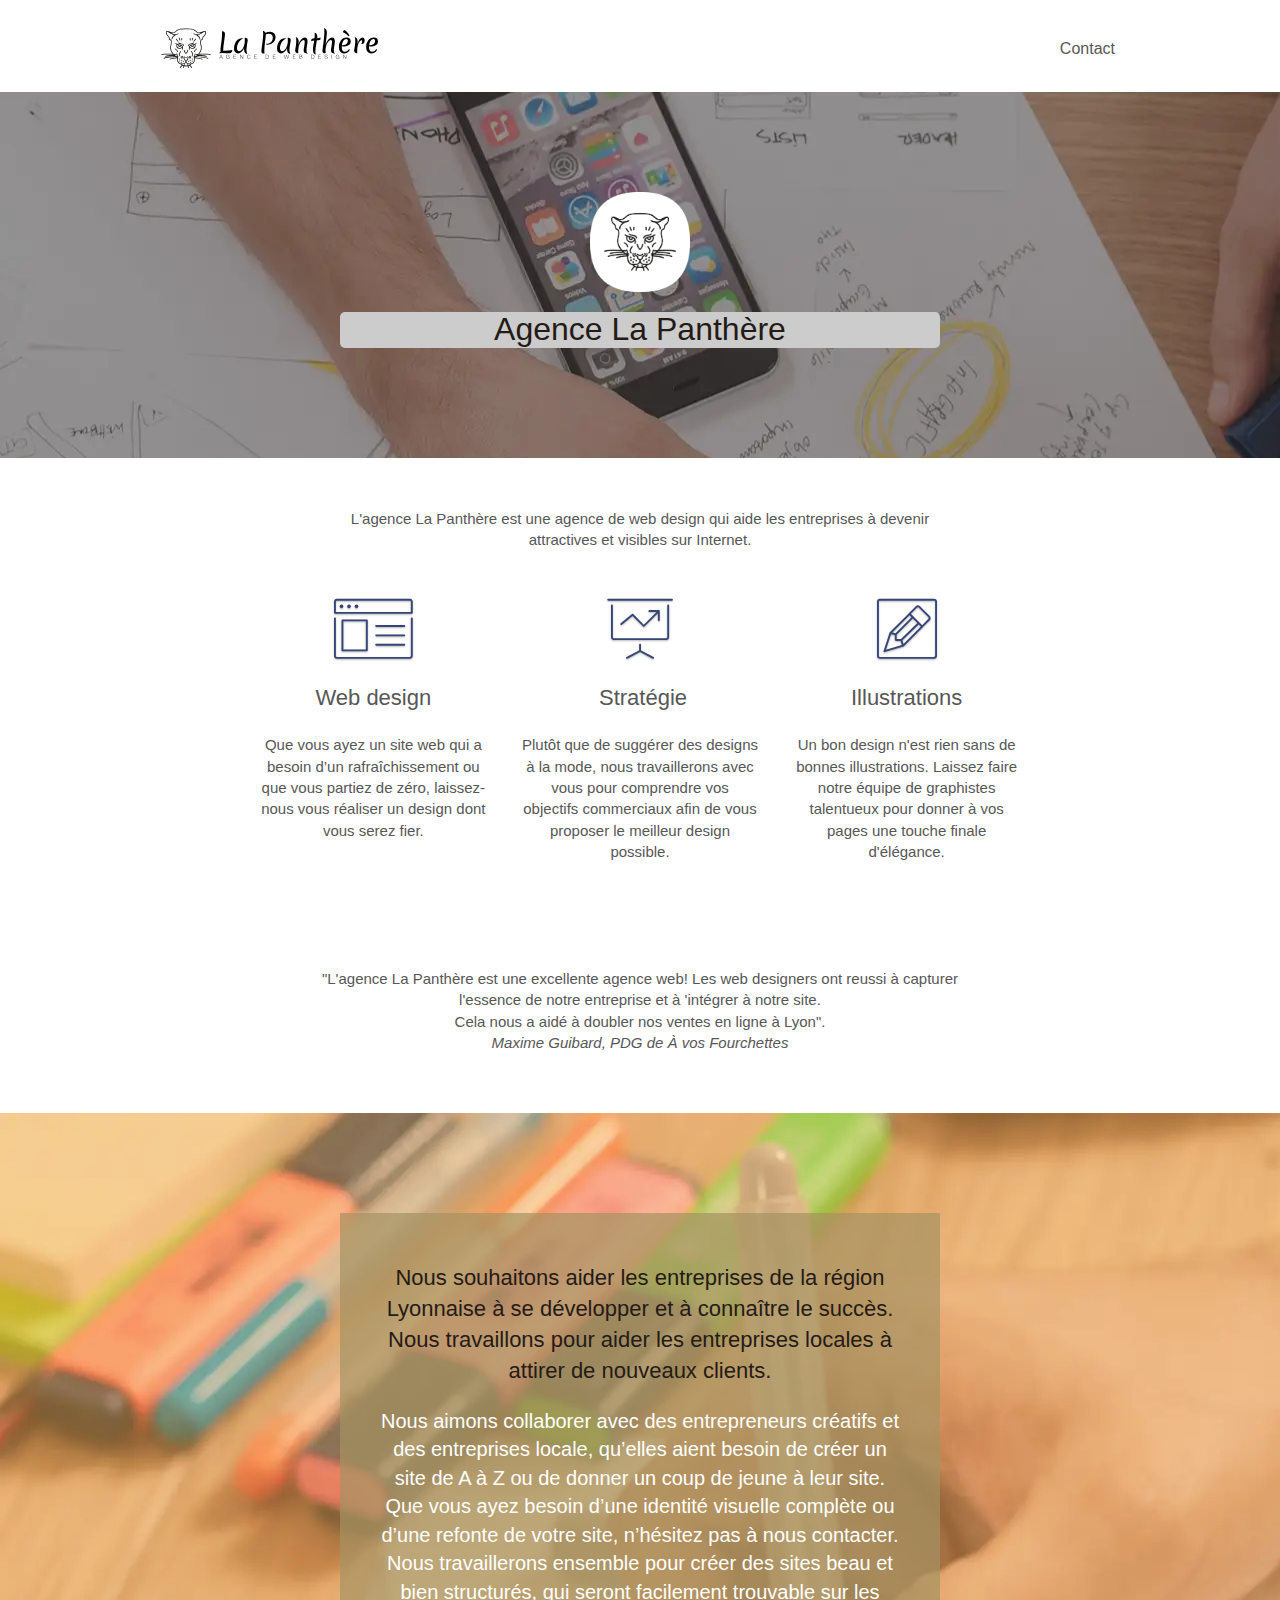
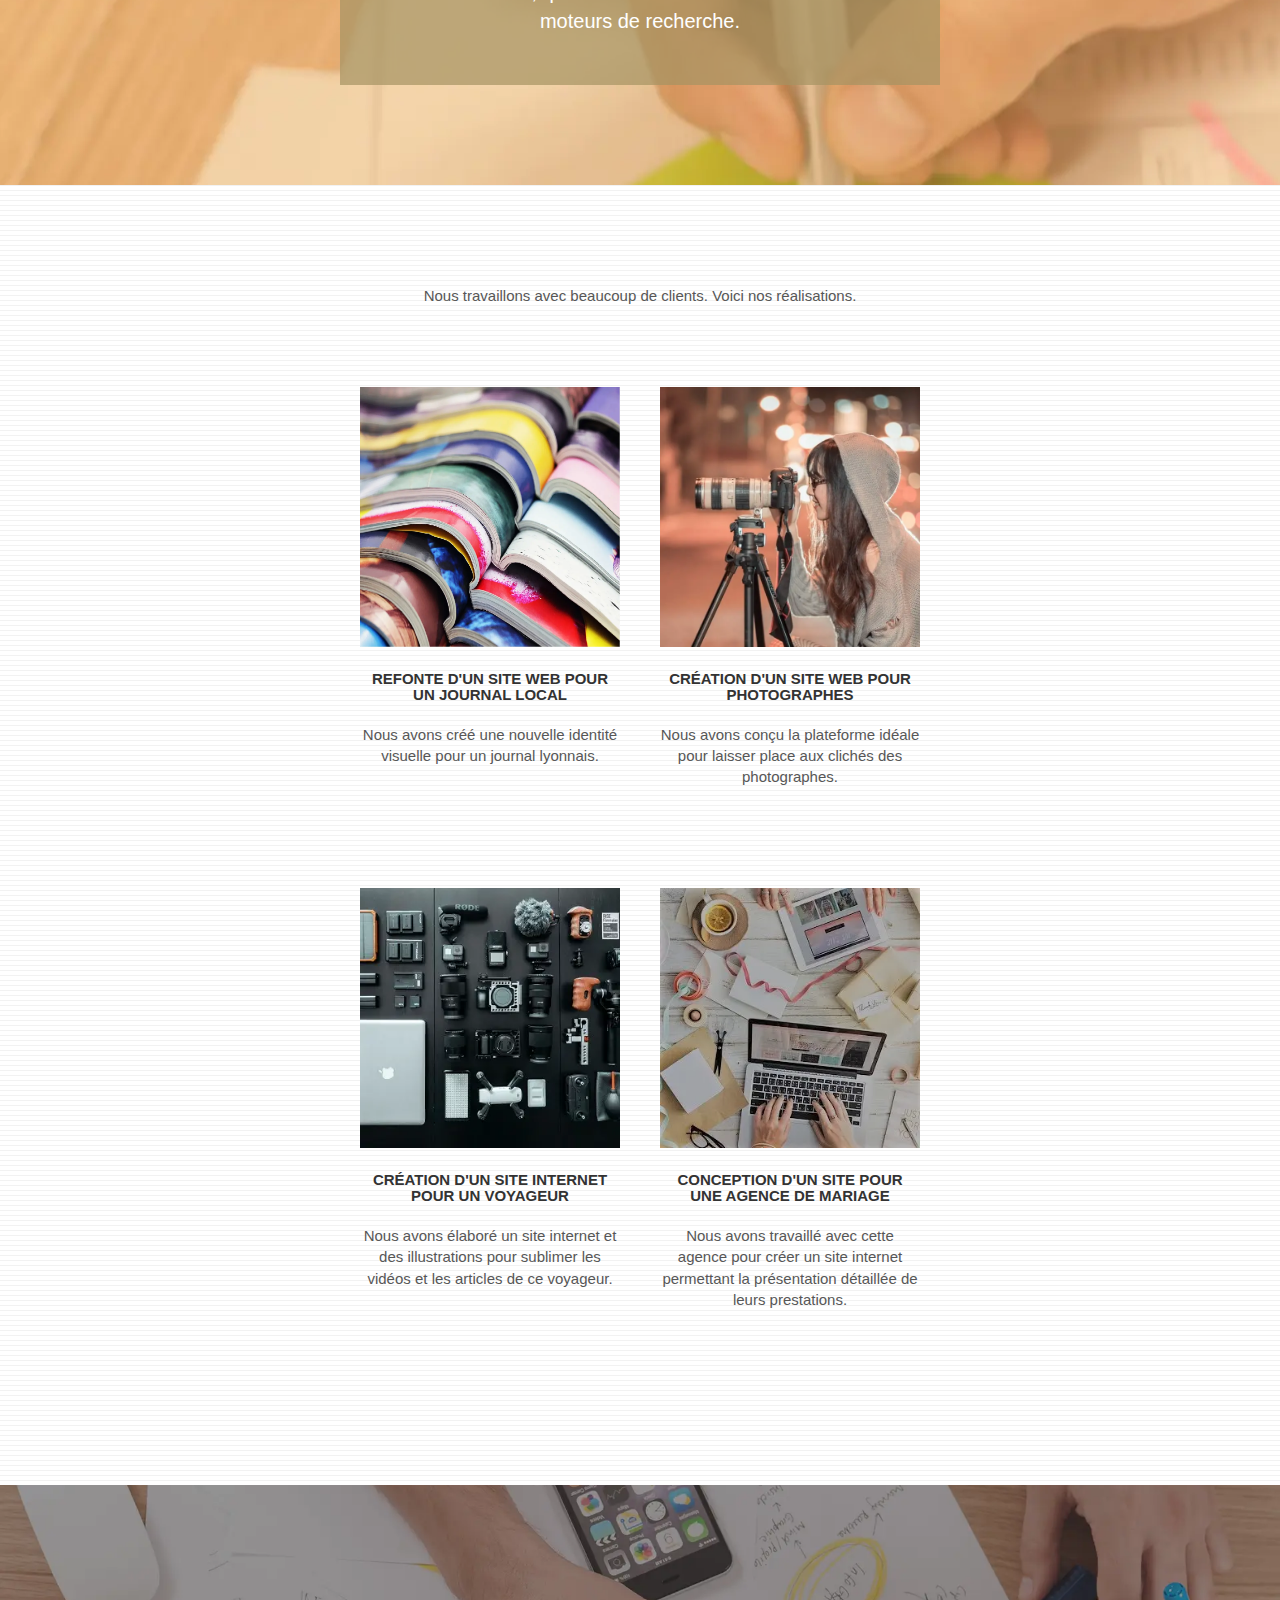
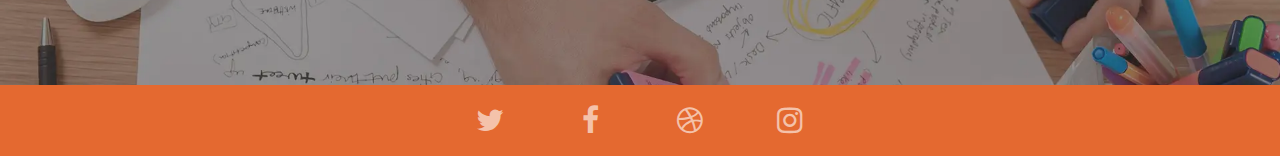
==== commit bfff052a: "change paragraph" ====
--- a/index.html
+++ b/index.html
@@ -151,13 +151,13 @@
 							Nous souhaitons aider les entreprises de la région Lyonnaise à se développer et à connaître
 							le succès. Nous travaillons pour aider les entreprises locales à attirer de nouveaux clients.<br>
 						</p>
-						<article class="text-center white sizeParagraph">
+						<p class="text-center white sizeParagraph">
 							Nous aimons collaborer avec des entrepreneurs créatifs et des entreprises locale, qu’elles
 							aient besoin de créer un site de A à Z ou de donner un coup de jeune à leur site. Que vous
 							ayez besoin d’une identité visuelle complète ou d’une refonte de votre site, n’hésitez pas à
 							nous contacter. Nous travaillerons ensemble pour créer des sites beau et bien structurés,
 							qui seront facilement trouvable sur les moteurs de recherche.
-						</article>
+						</p>
 					</div>
 				</div>
 			</div>
